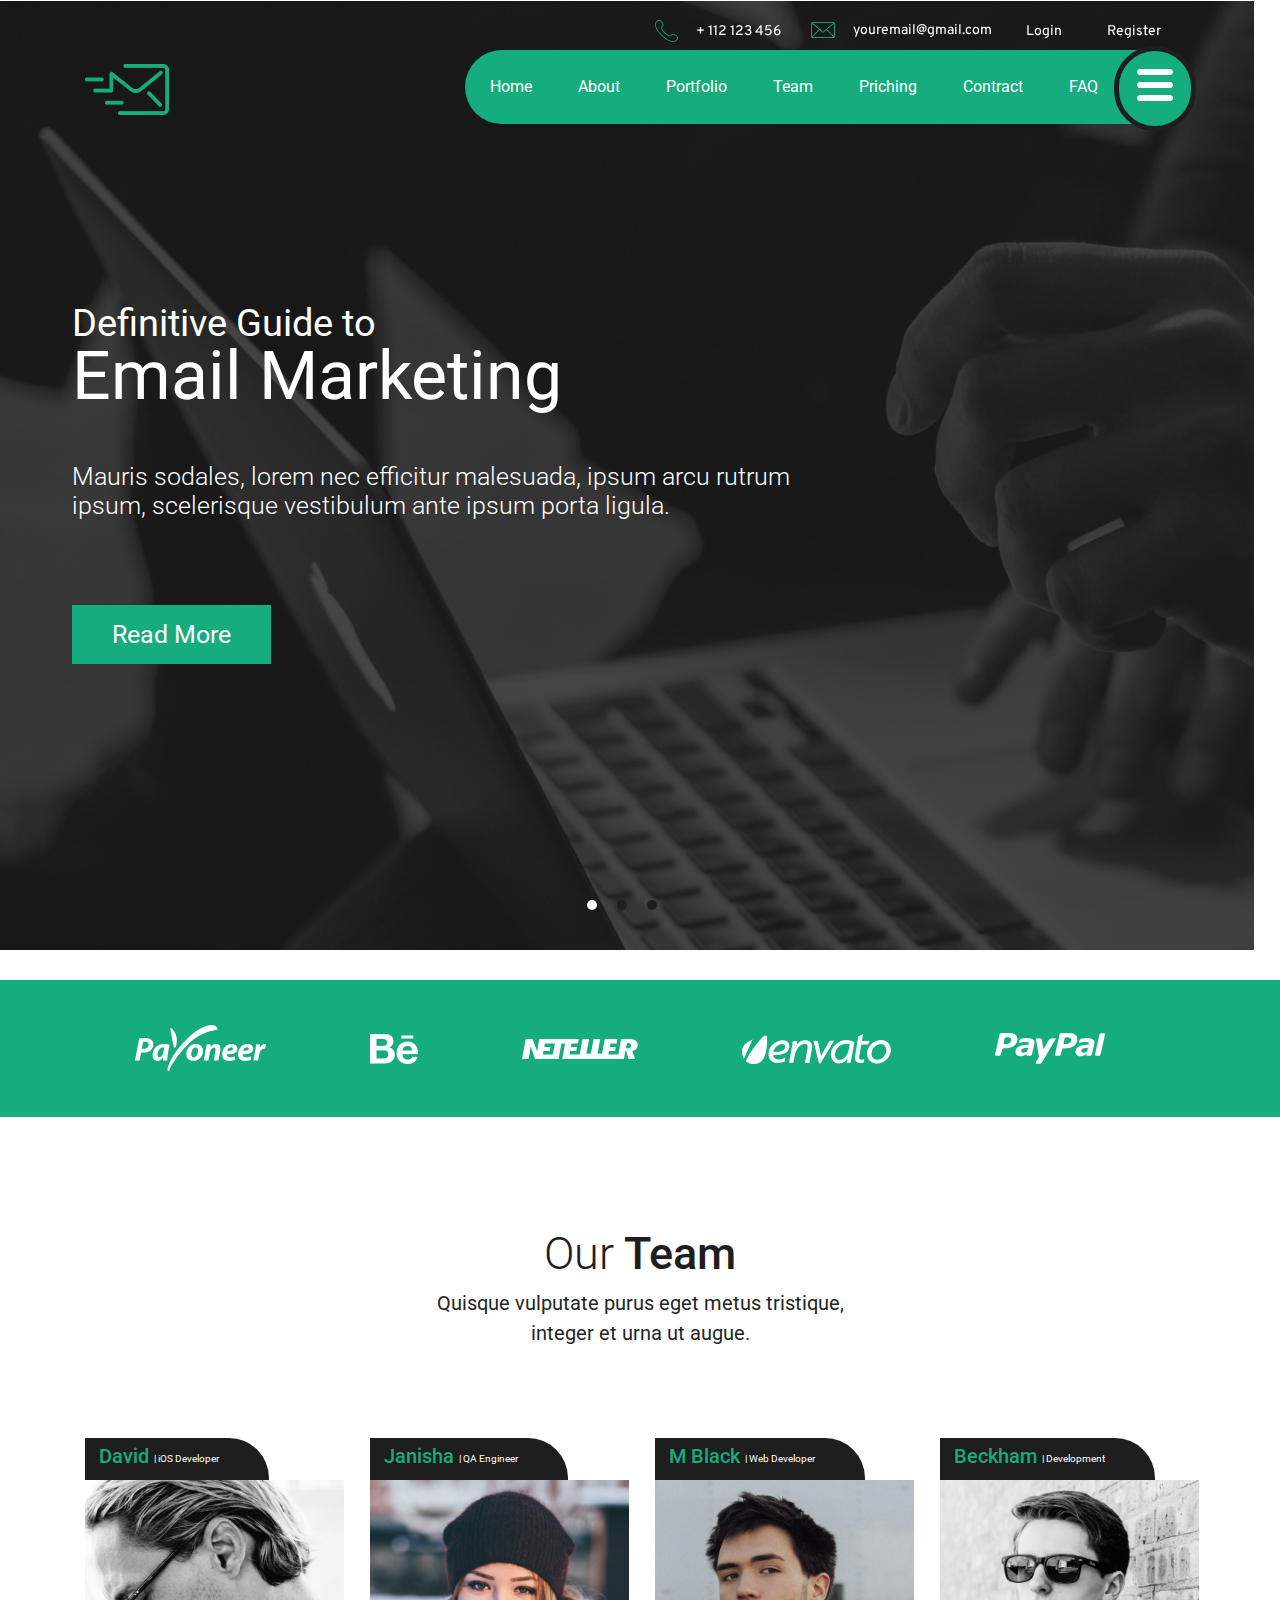
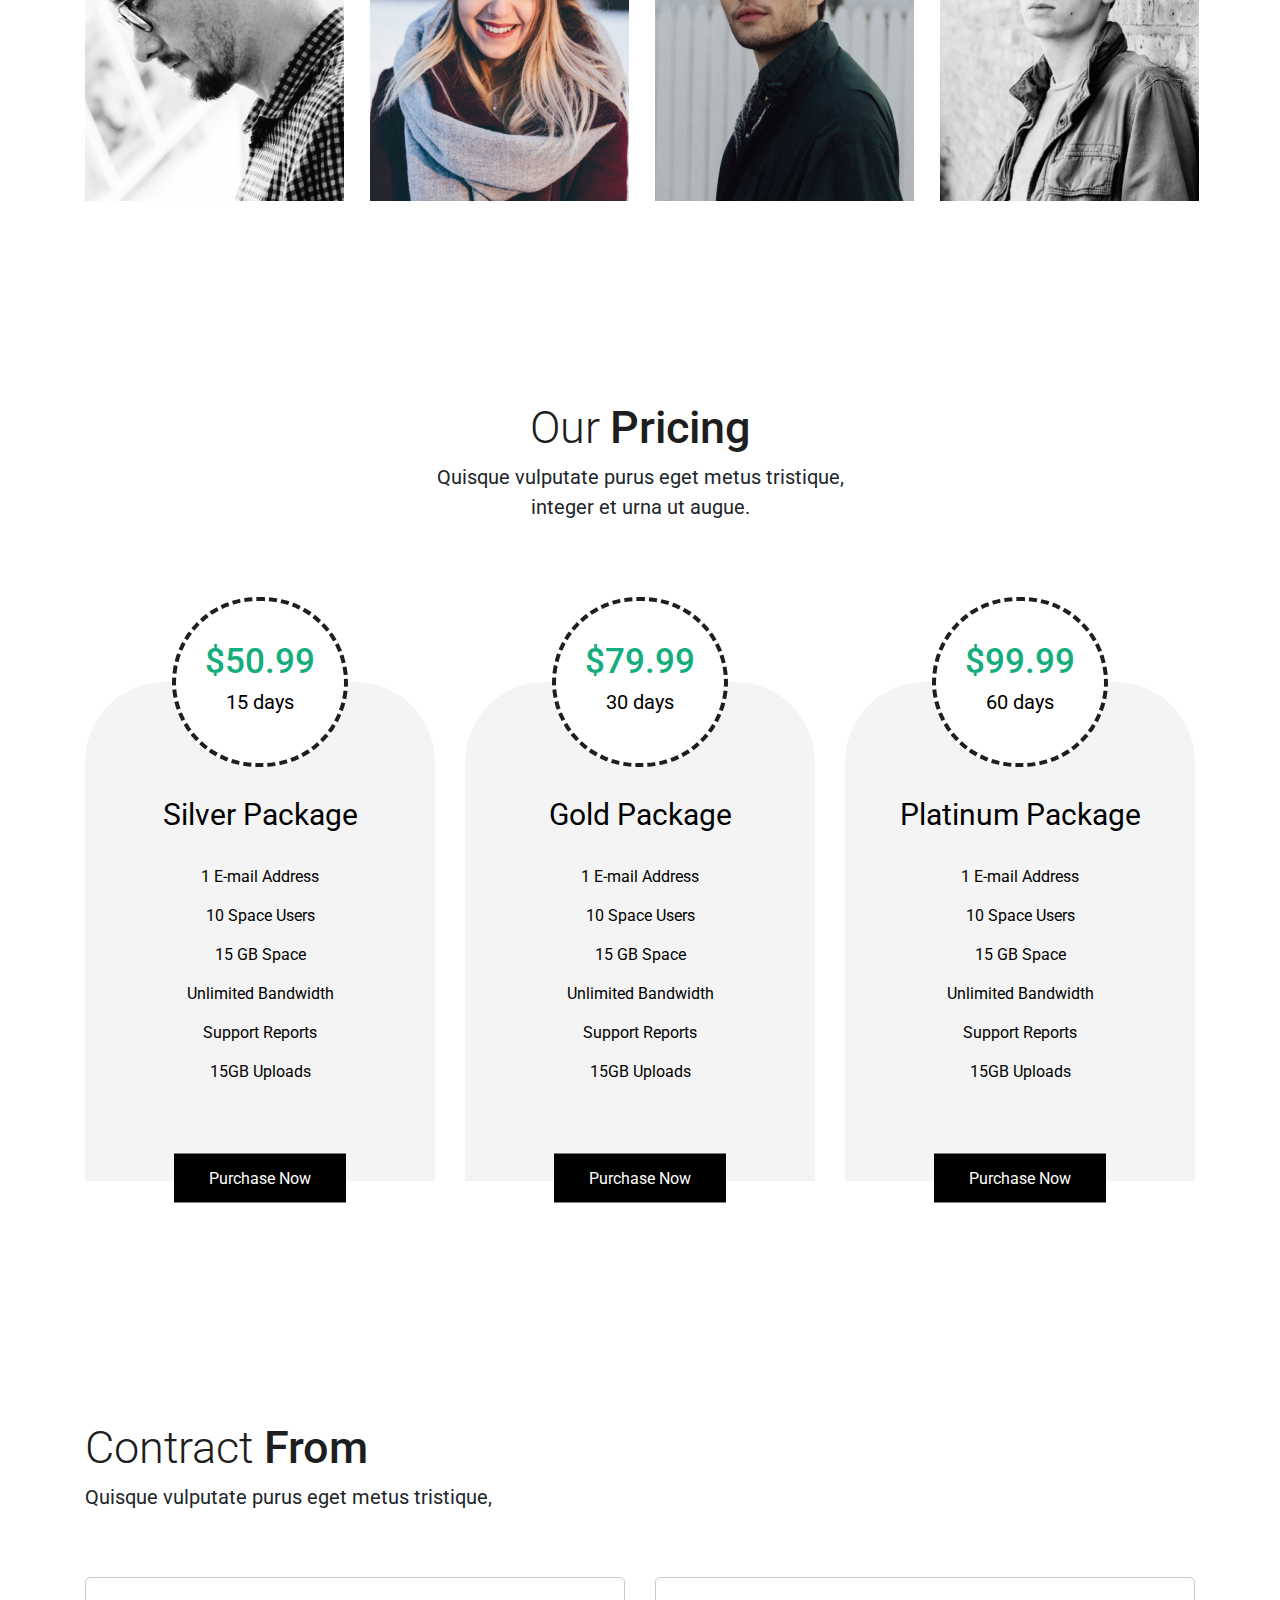
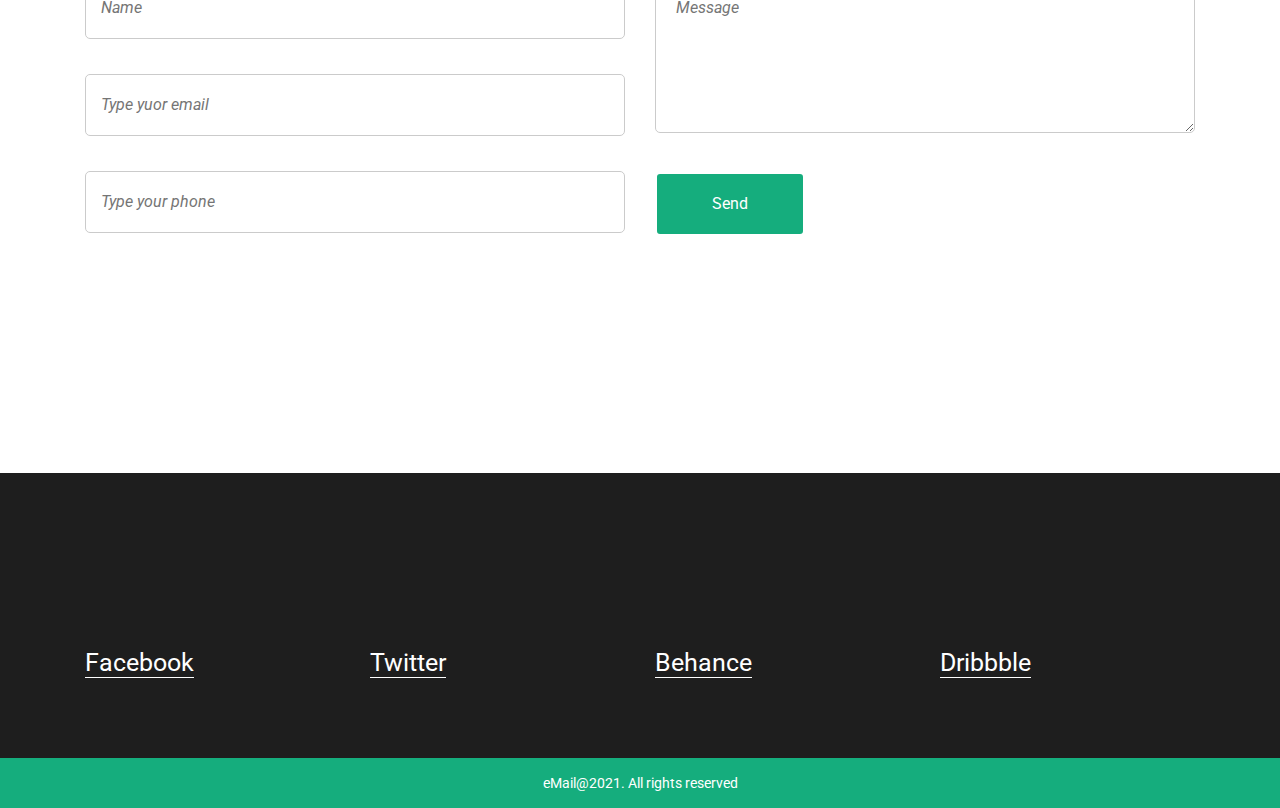
==== index2.html @ 158a698a "first file added" ====
<!doctype html>
<html lang="en">

<head>
    <!-- Required meta tags -->
    <meta charset="utf-8">
    <meta name="viewport" content="width=device-width, initial-scale=1, shrink-to-fit=no">
    <title>email-marketing</title>
    <!-- CSS here -->
    <!-- bootstrap CSS file -->
    <link rel="stylesheet" href="assets/css/bootstrap.min.css">
    <!-- font-awesome CSS file -->
    <link rel="stylesheet" href="assets/css/font-awesome.min.css">
    <!-- meanmenu CSS file -->
    <link rel="stylesheet" href="assets/css/meanmenu.css">
    <!-- slick CSS file -->
    <link rel="stylesheet" href="assets/css/slick.css">
    <link rel="stylesheet" href="assets/css/slick-theme.css">
    <!-- default CSS file -->
    <link rel="stylesheet" href="assets/css/default.css">
    <!-- style CSS file -->
    <link rel="stylesheet" href="assets/css/style.css">
    <!-- responsive CSS file -->
    <link rel="stylesheet" href="assets/css/responsive.css">
</head>

<body>
    <!--header-two area stert-->
    <header>
        <div class="container">
            <div class="row">
                <div class="offset-md-6 col-md-6">
                    <div class="header-two">
                        <ul class="header-contact">
                            <li>
                                <img src="assets/images/page2/coll01.png" alt="call">
                                + 112 123 456
                            </li>
                            <li>
                                <img src="assets/images/page2/mille01.png" alt="mail">
                                youremail@gmail.com
                            </li>
                        </ul>
                        <div class="header-LoginRegister">
                            <ul>
                                <li>Login</li>
                                <li class="register"><a href="index2.html">Register</a></li>
                            </ul>
                        </div>
                    </div>
                </div>
            </div>
        </div>
    </header>
    <!--header-two area end-->
    <!--menu area two stert-->
    <section class="menu-area-two">
        <div class="container">
            <div class="row">
                <div class="col-md-4">
                    <div class="mein-logo-two">
                        <a href="index.html"><img src=assets/images/page2/logo02.png alt="meinlogo"></a>
                    </div>
                </div>
                <div class="col-md-8">
                    <div class="menubar-two">
                        <ul>
                            <li>
                                <a href="index2.html">Home</a>
                            </li>
                            <li>
                                <a href="index.html">About</a>
                            </li>
                            <li>
                                <a href="index.html">Portfolio</a>
                            </li>
                            <li>
                                <a href="index.html">Team</a>
                            </li>
                            <li>
                                <a href="index.html">Priching</a>
                            </li>
                            <li>
                                <a href="index.html">Contract</a>
                            </li>
                            <li>
                                <a href="index.html">FAQ</a>
                            </li>
                        </ul>
                    </div>
                </div>
            </div>
        </div>
    </section>
    <!--menu area two end-->
    <!--benner-area two stert-->
    <section class="benner-two">
        <div class="slider">
            <div class="banner-weper-two" style="background:url(assets/images/page2/banner01.jpg); background-repeat: no-repeat;background-size: cover; width:100%;">
                <div class="container">
                    <div class="row">
                        <div class="col-md-8">
                            <div class="banner-titel">
                                <h5>Definitive Guide to
                                </h5>
                                <h2>Email Marketing</h2>
                                <p>Mauris sodales, lorem nec efficitur malesuada, ipsum arcu rutrum ipsum,
                                    scelerisque vestibulum ante ipsum porta ligula. </p>
                                <div class="banner-btn"><a href="index.html">Read More</a></div>
                            </div>
                        </div>
                    </div>
                </div>
            </div>

            <div class="banner-weper-two" style="background:url(assets/images/page2/banner01.jpg); background-repeat: no-repeat;background-size: cover; width:100%;">
                <div class="container">
                    <div class="row">
                        <div class="col-md-8">
                            <div class="banner-titel">
                                <h5>Definitive Guide to
                                </h5>
                                <h2>Email Marketing</h2>
                                <p>Mauris sodales, lorem nec efficitur malesuada, ipsum arcu rutrum ipsum,
                                    scelerisque vestibulum ante ipsum porta ligula. </p>
                                <div class="banner-btn"><a href="index.html">Read More</a></div>
                            </div>
                        </div>
                    </div>
                </div>
            </div>

            <div class="banner-weper-two" style="background:url(assets/images/page2/banner01.jpg); background-repeat: no-repeat;background-size: cover; width:100%;">
                <div class="container">
                    <div class="row">
                        <div class="col-md-8">
                            <div class="banner-titel">
                                <h5>Definitive Guide to
                                </h5>
                                <h2>Email Marketing</h2>
                                <p>Mauris sodales, lorem nec efficitur malesuada, ipsum arcu rutrum ipsum,
                                    scelerisque vestibulum ante ipsum porta ligula. </p>
                                <div class="banner-btn"><a href="index.html">Read More</a></div>
                            </div>
                        </div>
                    </div>
                </div>
            </div>
        </div>
    </section>
    <!--benner-area two end-->
    <!--company-area  stert-->
    <section class="compamy-area">
        <div class="container">
            <div class="company-weper">
                <ul>
                    <li><img src="assets/images/page2/company-logo-01.png" alt="company"></li>
                    <li><img src="assets/images/page2/company-logo-02.png" alt="company"></li>
                    <li><img src="assets/images/page2/company-logo-03.png" alt="company"></li>
                    <li><img src="assets/images/page2/company-logo-04.png" alt="company"></li>
                    <li><img src="assets/images/page2/company-logo-05.png" alt="company"></li>
                </ul>
            </div>
        </div>
    </section>
    <!--company-area  end-->
    <!--team-area  ster-->
    <section class="team-area">
        <div class="container">
            <div class="section-titel">
                <h3>Our<span>Team</span></h3>
                <p>Quisque vulputate purus eget metus tristique,
                    integer et urna ut augue.</p>
            </div>
            <div class="row">
                <div class="col-md-3">
                    <div class="team-weper">
                        <div class="parson-name">
                            <h2>David</h2>
                            <p>| iOS Developer</p>
                        </div>
                        <div class="parson-photo">
                            <img src="assets/images/page2/parson-01.jpg" alt="parson">
                        </div>
                        <div class="member-link team-two">
                            <ul>
                                <li><a href="#"><img src="assets/images/memberlink01.png" alt="member-link"></a></li>
                                <li><a href="#"><img src="assets/images/memberlink02.png" alt="member-link"></a></li>
                                <li><a href="#"><img src="assets/images/memberlink03.png" alt="member-link"></a></li>
                                <li><a href="#"><img src="assets/images/memberlink04.png" alt="member-link"></a></li>
                            </ul>
                        </div>
                    </div>
                </div>
                <div class="col-md-3">
                    <div class="team-weper">
                        <div class="parson-name">
                            <h2>Janisha</h2>
                            <p>| QA Engineer</p>
                        </div>
                        <div class="parson-photo">
                            <img src="assets/images/page2/parson-02.jpg" alt="parson">
                        </div>
                        <div class="member-link team-two">
                            <ul>
                                <li><a href="#"><img src="assets/images/memberlink01.png" alt="member-link"></a></li>
                                <li><a href="#"><img src="assets/images/memberlink02.png" alt="member-link"></a></li>
                                <li><a href="#"><img src="assets/images/memberlink03.png" alt="member-link"></a></li>
                                <li><a href="#"><img src="assets/images/memberlink04.png" alt="member-link"></a></li>
                            </ul>
                        </div>
                    </div>
                </div>
                <div class="col-md-3">
                    <div class="team-weper">
                        <div class="parson-name">
                            <h2>M Black</h2>
                            <p>| Web Developer</p>
                        </div>
                        <div class="parson-photo">
                            <img src="assets/images/page2/parson-03.jpg" alt="parson">
                        </div>
                        <div class="member-link team-two">
                            <ul>
                                <li><a href="#"><img src="assets/images/memberlink01.png" alt="member-link"></a></li>
                                <li><a href="#"><img src="assets/images/memberlink02.png" alt="member-link"></a></li>
                                <li><a href="#"><img src="assets/images/memberlink03.png" alt="member-link"></a></li>
                                <li><a href="#"><img src="assets/images/memberlink04.png" alt="member-link"></a></li>
                            </ul>
                        </div>
                    </div>
                </div>
                <div class="col-md-3">
                    <div class="team-weper">
                        <div class="parson-name">
                            <h2>Beckham</h2>
                            <p>| Development</p>
                        </div>
                        <div class="parson-photo">
                            <img src="assets/images/page2/parson-04.jpg" alt="parson">
                        </div>
                        <div class="member-link team-two">
                            <ul>
                                <li><a href="#"><img src="assets/images/memberlink01.png" alt="member-link"></a></li>
                                <li><a href="#"><img src="assets/images/memberlink02.png" alt="member-link"></a></li>
                                <li><a href="#"><img src="assets/images/memberlink03.png" alt="member-link"></a></li>
                                <li><a href="#"><img src="assets/images/memberlink04.png" alt="member-link"></a></li>
                            </ul>
                        </div>
                    </div>
                </div>
            </div>
        </div>
    </section>
    <!--team-area  end-->
    <!--Pricing-area  stert-->
    <section class="pricing-area">
        <div class="container">
            <div class="section-titel">
                <h3>Our<span>Pricing</span></h3>
                <p>Quisque vulputate purus eget metus tristique,
                    integer et urna ut augue.</p>
            </div>
            <div class="row">
                <div class="col-md-4">
                    <div class="pric-wepar">
                        <div class="titel">
                            <h3>$50.99</h3>
                            <h4>15 days</h4>
                        </div>
                        <div class="package">
                            <h2>Silver Package</h2>
                            <ul>
                                <li>1 E-mail Address</li>
                                <li>10 Space Users</li>
                                <li>15 GB Space</li>
                                <li>Unlimited Bandwidth</li>
                                <li>Support Reports</li>
                                <li>15GB Uploads</li>
                            </ul>
                        </div>
                        <button class="purchase-now">Purchase Now</button>
                    </div>
                </div>
                <div class="col-md-4">
                    <div class="pric-wepar">
                        <div class="titel">
                            <h3>$79.99</h3>
                            <h4>30 days</h4>
                        </div>
                        <div class="package">
                            <h2>Gold Package</h2>
                            <ul>
                                <li>1 E-mail Address</li>
                                <li>10 Space Users</li>
                                <li>15 GB Space</li>
                                <li>Unlimited Bandwidth</li>
                                <li>Support Reports</li>
                                <li>15GB Uploads</li>
                            </ul>
                        </div>
                        <button class="purchase-now">Purchase Now</button>
                    </div>
                </div>
                <div class="col-md-4">
                    <div class="pric-wepar">
                        <div class="titel">
                            <h3>$99.99</h3>
                            <h4>60 days</h4>
                        </div>
                        <div class="package">
                            <h2>Platinum Package</h2>
                            <ul>
                                <li>1 E-mail Address</li>
                                <li>10 Space Users</li>
                                <li>15 GB Space</li>
                                <li>Unlimited Bandwidth</li>
                                <li>Support Reports</li>
                                <li>15GB Uploads</li>
                            </ul>
                        </div>
                        <button class="purchase-now">Purchase Now</button>
                    </div>
                </div>
            </div>
        </div>
    </section>

    <!--Pricing-area  end-->
    <!--from-two-area  stert-->
    <section class="from-two-area">
        <div class="container">
            <div class="titel">
                <h3>Contract <span>From</span></h3>
                <p>Quisque vulputate purus eget metus tristique,</p>
            </div>
            <div class="from-two-wepar">
                <form>
                    <div class="row">
                        <div class="col-md-6">
                            <input type="text" id="name-two" required placeholder="Name">
                            <input type="email" id="email-two" required placeholder="Type yuor email">
                            <input type="number" id="phone-two" required placeholder="Type your phone ">
                        </div>
                        <div class="col-md-6">
                            <textarea id="message-two" required placeholder="Message"></textarea>

                            <input type="submit" id="send-btn-two" value="Send">

                        </div>
                    </div>
                </form>
            </div>
        </div>
    </section>

    <!--from-two-area  end-->
 <!--footer area stert-->
    <footer class="footer-area page-two-ft">
        <div class="container">
            <div class="row">
                <div class="col-md-3">
                    <div class="footer-link">
                        <a href="index.html">Facebook</a>
                    </div>
                </div>
                <div class="col-md-3">
                    <div class="footer-link">
                        <a href="index.html">Twitter</a>
                    </div>
                </div>
                <div class="col-md-3">
                    <div class="footer-link">
                        <a href="index.html">Behance</a>
                    </div>
                </div>
                <div class="col-md-3">
                    <div class="footer-link">
                        <a href="index.html">Dribbble</a>
                    </div>
                </div>
            </div>
        </div>
    </footer>
    <!--footer area end-->
    <!--copright area stert-->
    <div class="copright page-two-cp">
        <div class="container">
            <p>eMail@2021. All rights reserved</p>
        </div>
    </div>
    <!--copright area end-->
    <!--copright area end-->
    <!-- JS here -->
    <!-- jquery-1.12.4.min core JS file -->
    <script src="assets/js/jquery-1.12.4.min.js"></script>
    <!-- bootstrap core JS file -->
    <script src="assets/js/popper.min.js"></script>
    <script src="assets/js/bootstrap.min.js"></script>
    <!-- mixitup core JS file -->
    <script src="js/mixitup.min.js"></script>
    <!-- slick core JS file -->
    <script src="assets/js/slick.min.js"></script>
    <!-- jquery.meanmenu.min core JS file -->
    <script src="assets/js/jquery.meanmenu.min.js"></script>
    <!-- Magnific Popup core JS file -->
    <script src="assets/js/jquery.magnific-popup.min.js"></script>
    <!-- plugins core JS file -->
    <script src="assets/js/plugins.js"></script>
    <!-- custom core JS file -->
    <script src="assets/js/custom.js"></script>
</body>

</html>
---- assets/css/default.css ----
/* Deafult Margin & Padding */
/*-- Margin Top --*/
.mt-5 {
	margin-top: 5px;
}
.mt-10 {
	margin-top: 10px;
}
.mt-15 {
	margin-top: 15px;
}
.mt-20 {
	margin-top: 20px;
}
.mt-25 {
	margin-top: 25px;
}
.mt-30 {
	margin-top: 30px;
}
.mt-35 {
	margin-top: 35px;
}
.mt-40 {
	margin-top: 40px;
}
.mt-45 {
	margin-top: 45px;
}
.mt-50 {
	margin-top: 50px;
}
.mt-55 {
	margin-top: 55px;
}
.mt-60 {
	margin-top: 60px;
}
.mt-65 {
	margin-top: 65px;
}
.mt-70 {
	margin-top: 70px;
}
.mt-75 {
	margin-top: 75px;
}
.mt-80 {
	margin-top: 80px;
}
.mt-85 {
	margin-top: 85px;
}
.mt-90 {
	margin-top: 90px;
}
.mt-95 {
	margin-top: 95px;
}
.mt-100 {
	margin-top: 100px;
}
.mt-105 {
	margin-top: 105px;
}
.mt-110 {
	margin-top: 110px;
}
.mt-115 {
	margin-top: 115px;
}
.mt-120 {
	margin-top: 120px;
}
.mt-125 {
	margin-top: 125px;
}
.mt-130 {
	margin-top: 130px;
}
.mt-135 {
	margin-top: 135px;
}
.mt-140 {
	margin-top: 140px;
}
.mt-145 {
	margin-top: 145px;
}
.mt-150 {
	margin-top: 150px;
}
.mt-155 {
	margin-top: 155px;
}
.mt-160 {
	margin-top: 160px;
}
.mt-165 {
	margin-top: 165px;
}
.mt-170 {
	margin-top: 170px;
}
.mt-175 {
	margin-top: 175px;
}
.mt-180 {
	margin-top: 180px;
}
.mt-185 {
	margin-top: 185px;
}
.mt-190 {
	margin-top: 190px;
}
.mt-195 {
	margin-top: 195px;
}
.mt-200 {
	margin-top: 200px;
}
/*-- Margin Bottom --*/

.mb-5 {
	margin-bottom: 5px;
}
.mb-10 {
	margin-bottom: 10px;
}
.mb-15 {
	margin-bottom: 15px;
}
.mb-20 {
	margin-bottom: 20px;
}
.mb-25 {
	margin-bottom: 25px;
}
.mb-30 {
	margin-bottom: 30px;
}
.mb-35 {
	margin-bottom: 35px;
}
.mb-40 {
	margin-bottom: 40px;
}
.mb-45 {
	margin-bottom: 45px;
}
.mb-50 {
	margin-bottom: 50px;
}
.mb-55 {
	margin-bottom: 55px;
}
.mb-60 {
	margin-bottom: 60px;
}
.mb-65 {
	margin-bottom: 65px;
}
.mb-70 {
	margin-bottom: 70px;
}
.mb-75 {
	margin-bottom: 75px;
}
.mb-80 {
	margin-bottom: 80px;
}
.mb-85 {
	margin-bottom: 85px;
}
.mb-90 {
	margin-bottom: 90px;
}
.mb-95 {
	margin-bottom: 95px;
}
.mb-100 {
	margin-bottom: 100px;
}
.mb-105 {
	margin-bottom: 105px;
}
.mb-110 {
	margin-bottom: 110px;
}
.mb-115 {
	margin-bottom: 115px;
}
.mb-120 {
	margin-bottom: 120px;
}
.mb-125 {
	margin-bottom: 125px;
}
.mb-130 {
	margin-bottom: 130px;
}
.mb-135 {
	margin-bottom: 135px;
}
.mb-140 {
	margin-bottom: 140px;
}
.mb-145 {
	margin-bottom: 145px;
}
.mb-150 {
	margin-bottom: 150px;
}
.mb-155 {
	margin-bottom: 155px;
}
.mb-160 {
	margin-bottom: 160px;
}
.mb-165 {
	margin-bottom: 165px;
}
.mb-170 {
	margin-bottom: 170px;
}
.mb-175 {
	margin-bottom: 175px;
}
.mb-180 {
	margin-bottom: 180px;
}
.mb-185 {
	margin-bottom: 185px;
}
.mb-190 {
	margin-bottom: 190px;
}
.mb-195 {
	margin-bottom: 195px;
}
.mb-200 {
	margin-bottom: 200px;
}
/*-- Padding Top --*/

.pt-5 {
	padding-top: 5px;
}
.pt-10 {
	padding-top: 10px;
}
.pt-15 {
	padding-top: 15px;
}
.pt-20 {
	padding-top: 20px;
}
.pt-25 {
	padding-top: 25px;
}
.pt-30 {
	padding-top: 30px;
}
.pt-35 {
	padding-top: 35px;
}
.pt-40 {
	padding-top: 40px;
}
.pt-45 {
	padding-top: 45px;
}
.pt-50 {
	padding-top: 50px;
}
.pt-55 {
	padding-top: 55px;
}
.pt-60 {
	padding-top: 60px;
}
.pt-65 {
	padding-top: 65px;
}
.pt-70 {
	padding-top: 70px;
}
.pt-75 {
	padding-top: 75px;
}
.pt-80 {
	padding-top: 80px;
}
.pt-85 {
	padding-top: 85px;
}
.pt-90 {
	padding-top: 90px;
}
.pt-95 {
	padding-top: 95px;
}
.pt-100 {
	padding-top: 100px;
}
.pt-105 {
	padding-top: 105px;
}
.pt-110 {
	padding-top: 110px;
}
.pt-115 {
	padding-top: 115px;
}
.pt-120 {
	padding-top: 120px;
}
.pt-125 {
	padding-top: 125px;
}
.pt-130 {
	padding-top: 130px;
}
.pt-135 {
	padding-top: 135px;
}
.pt-140 {
	padding-top: 140px;
}
.pt-145 {
	padding-top: 145px;
}
.pt-150 {
	padding-top: 150px;
}
.pt-155 {
	padding-top: 155px;
}
.pt-160 {
	padding-top: 160px;
}
.pt-165 {
	padding-top: 165px;
}
.pt-170 {
	padding-top: 170px;
}
.pt-175 {
	padding-top: 175px;
}
.pt-180 {
	padding-top: 180px;
}
.pt-185 {
	padding-top: 185px;
}
.pt-190 {
	padding-top: 190px;
}
.pt-195 {
	padding-top: 195px;
}
.pt-200 {
	padding-top: 200px;
}
/*-- Padding Bottom --*/

.pb-5 {
	padding-bottom: 5px;
}
.pb-10 {
	padding-bottom: 10px;
}
.pb-15 {
	padding-bottom: 15px;
}
.pb-20 {
	padding-bottom: 20px;
}
.pb-25 {
	padding-bottom: 25px;
}
.pb-30 {
	padding-bottom: 30px;
}
.pb-35 {
	padding-bottom: 35px;
}
.pb-40 {
	padding-bottom: 40px;
}
.pb-45 {
	padding-bottom: 45px;
}
.pb-50 {
	padding-bottom: 50px;
}
.pb-55 {
	padding-bottom: 55px;
}
.pb-60 {
	padding-bottom: 60px;
}
.pb-65 {
	padding-bottom: 65px;
}
.pb-70 {
	padding-bottom: 70px;
}
.pb-75 {
	padding-bottom: 75px;
}
.pb-80 {
	padding-bottom: 80px;
}
.pb-85 {
	padding-bottom: 85px;
}
.pb-90 {
	padding-bottom: 90px;
}
.pb-95 {
	padding-bottom: 95px;
}
.pb-100 {
	padding-bottom: 100px;
}
.pb-105 {
	padding-bottom: 105px;
}
.pb-110 {
	padding-bottom: 110px;
}
.pb-115 {
	padding-bottom: 115px;
}
.pb-120 {
	padding-bottom: 120px;
}
.pb-125 {
	padding-bottom: 125px;
}
.pb-130 {
	padding-bottom: 130px;
}
.pb-135 {
	padding-bottom: 135px;
}
.pb-140 {
	padding-bottom: 140px;
}
.pb-145 {
	padding-bottom: 145px;
}
.pb-150 {
	padding-bottom: 150px;
}
.pb-155 {
	padding-bottom: 155px;
}
.pb-160 {
	padding-bottom: 160px;
}
.pb-165 {
	padding-bottom: 165px;
}
.pb-170 {
	padding-bottom: 170px;
}
.pb-175 {
	padding-bottom: 175px;
}
.pb-180 {
	padding-bottom: 180px;
}
.pb-185 {
	padding-bottom: 185px;
}
.pb-190 {
	padding-bottom: 190px;
}
.pb-195 {
	padding-bottom: 195px;
}
.pb-200 {
	padding-bottom: 200px;
}



/*-- Padding Left --*/
.pl-0 {
	padding-left: 0px;
}
.pl-5 {
	padding-left: 5px;
}
.pl-10 {
	padding-left: 10px;
}
.pl-15 {
	padding-left: 15px;
}
.pl-20{
	padding-left: 20px;
}
.pl-25 {
	padding-left: 35px;
}
.pl-30 {
	padding-left: 30px;
}
.pl-35 {
	padding-left: 35px;
}

.pl-35 {
	padding-left: 35px;
}

.pl-40 {
	padding-left: 40px;
}

.pl-45 {
	padding-left: 45px;
}

.pl-50 {
	padding-left: 50px;
}

.pl-55 {
	padding-left: 55px;
}

.pl-60 {
	padding-left: 60px;
}
.pl-65 {
	padding-left: 65px;
}
.pl-70 {
	padding-left: 70px;
}
.pl-75 {
	padding-left: 75px;
}
.pl-80 {
	padding-left: 80px;
}
.pl-85 {
	padding-left: 80px;
}
.pl-90 {
	padding-left: 90px;
}
.pl-95 {
	padding-left: 95px;
}
.pl-100 {
	padding-left: 100px;
}


/*-- Padding Right --*/
.pr-0 {
	padding-right: 0px;
}
.pr-5 {
	padding-right: 5px;
}
.pr-10 {
	padding-right: 10px;
}
.pr-15 {
	padding-right: 15px;
}
.pr-20{
	padding-right: 20px;
}
.pr-25 {
	padding-right: 35px;
}
.pr-30 {
	padding-right: 30px;
}
.pr-35 {
	padding-right: 35px;
}

.pr-35 {
	padding-right: 35px;
}

.pr-40 {
	padding-right: 40px;
}

.pr-45 {
	padding-right: 45px;
}

.pr-50 {
	padding-right: 50px;
}

.pr-55 {
	padding-right: 55px;
}

.pr-60 {
	padding-right: 60px;
}
.pr-65 {
	padding-right: 65px;
}
.pr-70 {
	padding-right: 70px;
}
.pr-75 {
	padding-right: 75px;
}
.pr-80 {
	padding-right: 80px;
}
.pr-85 {
	padding-right: 80px;
}
.pr-90 {
	padding-right: 90px;
}
.pr-95 {
	padding-right: 95px;
}
.pr-100 {
	padding-right: 100px;
}

/* font weight */
.f-700{font-weight: 700;}
.f-600{font-weight: 600;}
.f-500{font-weight: 500;}
.f-400{font-weight: 400;}
.f-300{font-weight: 300;}

/* Background Color */

.gray-bg {
	background: #f7f7fd;
}
.white-bg {
	background: #fff;
}
.black-bg {
	background: #222;
}
.theme-bg {
	background: #222;
}
.primary-bg {
	background: #222;
}
/* Color */

.white-color {
	color: #fff;
}
.black-color {
	color: #222;
}
.theme-color {
	color: #222;
}
.primary-color {
	color: #222;
}
/* black overlay */

[data-overlay] {
	position: relative;
}
[data-overlay]::before {
	background: #000 none repeat scroll 0 0;
	content: "";
	height: 100%;
	left: 0;
	position: absolute;
	top: 0;
	width: 100%;
	z-index: 1;
}
[data-overlay="3"]::before {
	opacity: 0.3;
}
[data-overlay="4"]::before {
	opacity: 0.4;
}
[data-overlay="5"]::before {
	opacity: 0.5;
}
[data-overlay="6"]::before {
	opacity: 0.6;
}
[data-overlay="7"]::before {
	opacity: 0.7;
}
[data-overlay="8"]::before {
	opacity: 0.8;
}
[data-overlay="9"]::before {
	opacity: 0.9;
}
---- assets/css/style.css ----
/* 1. Theme default css */
@import url('https://fonts.googleapis.com/css2?family=Overpass:ital,wght@0,100;0,200;0,300;0,400;0,600;0,700;0,800;0,900;1,100;1,200;1,300;1,400;1,600;1,700;1,800;1,900&family=Roboto:ital,wght@0,100;0,300;0,400;0,500;0,700;0,900;1,300;1,400;1,700&display=swap');

* {
    margin: 0;
    padding: 0;
}

ul {
    list-style: none;
    margin: 0;
    padding: 0;
}

body {}

/*header area stert css*/
.header-contact {
    display: inline-flex;
    padding: 20px 0;
    position: relative;
}

.header-contact span {
    position: absolute;
    content: "";
    left: 43.75%;
    right: 55.31%;
    top: 50%;
    bottom: 0px;
    background: #F48DB4;
    z-index: 1;
    transform: translate(-170px, -22px);
}

.header-contact li {
    padding-right: 30px;
    font-family: Overpass;
    font-style: normal;
    font-weight: normal;
    font-size: 14px;
    line-height: 21px;
    color: #20085A;
}

.header-contact li img {
    padding-right: 15px;
}

.header-LoginRegister {
    display: inline-block;
}

.header-LoginRegister ul {
    display: flex;
}

.header-LoginRegister ul li {
    font-family: Overpass;
    font-style: normal;
    font-weight: 400;
    font-size: 14px;
    line-height: 21px;
    color: #20085A;
    cursor: pointer;
}

.header-LoginRegister ul .register {
    background: linear-gradient(90deg, #42228F 0%, #F14FA2 100%);
    padding: 15px 35px;
    border-radius: 50px;
    margin-left: 10px;
    color: #fff;
    margin-top: -15px;
    font-size: 14px;
    font-family: Overpass;
    font-weight: 400;
    cursor: pointer;
}

/*header area end css*/
/*menu area stert css*/
.menubar ul li {
    display: inline-block;
    padding: 10px 25px 0px 0;
    font-family: Overpass;
    font-style: normal;
    font-weight: normal;
    font-size: 20px;
    line-height: 31px;
    letter-spacing: 0.03em;
    text-transform: uppercase;
}

.pr-0 {
    padding-right: 0;
}

.menubar ul li a {
    color: #2E1865;
    text-decoration: none;
    transition: all .3s linear;
}

.menubar ul li a:hover {
    color: #F14FA2;
}

/*menu area end css*/
/*bennar area stert css*/
.benner-area {
    position: relative;
    margin-top: -104px;
    padding-top: 75px;
    z-index: -1;
}

.benner-area:before {
    position: absolute;
    top: 0;
    left: 0;
    content: url(../images/banner-01.png);
    transform: translate(-50% -50%);
}

.benner-area:after {
    position: absolute;
    left: 0;
    bottom: 46%;
    content: url(../images/benner-02.png);
    transform: translate(-50% -50%);
    z-index: -1;
}

.benner-area .banner-weper {
    position: relative padding-top: 90px;
}

.benner-area .banner-weper:before {
    position: absolute;
    top: 0;
    right: 0;
    content: url(../images/benner-06.png);
    transform: translate(-50% -50%);
}

.benner-area .banner-weper:after {
    position: absolute;
    bottom: 0;
    right: 0;
    content: url(../images/benner-10.png);
    transform: translate(-50% -50%);
}

.banner-text {
    margin-top: 70px;
    background: url(../images/benner-text-bd.png);
    background-repeat: no-repeat;
    position: relative;
}

.banner-text:before {
    position: absolute;
    bottom: -360px;
    right: 0;
    content: url(../images/benner-05.png);
    transform: translate(-50% -50%);
    z-index: -1;
}

.banner-text h5 {
    font-family: Overpass;
    font-style: normal;
    font-weight: 400;
    font-size: 38px;
    line-height: 58px;
    color: #3809A3;
    padding-top: 85px;
}

.banner-text spen {
    font-family: Roboto;
    font-style: normal;
    font-weight: 900;
    font-size: 100px;
    line-height: 58px;
    color: #3809A3;
}

.banner-text h6 {
    font-family: Overpass;
    font-style: normal;
    font-weight: 300;
    font-size: 45px;
    line-height: 69px;
    color: #1E1E1E;
    margin-top: 20px;
}

.banner-text p {
    font-family: Roboto;
    font-style: normal;
    font-weight: 400;
    font-size: 21px;
    line-height: 23px;
    color: #545353;
    padding-bottom: 85px;
}

.banner-text .read {
    margin-top: 30px;
    position: relative;
}


.benner-laft-icon:before {
    position: absolute;
    bottom: 40px;
    left: 100px;
    content: url(../images/benner-04.png);
    transform: translate(-50% -50%);
    z-index: 1;
}

.benner-laft-icon:after {
    position: absolute;
    bottom: 85px;
    left: 0;
    content: url(../images/benner-03.png);
    transform: translate(-50% -50%);
    z-index: -1;
}

.banner-text .read a {
    font-family: Overpass;
    font-style: normal;
    font-weight: normal;
    font-size: 20px;
    line-height: 31px;
    color: #1E1E1E;
    text-decoration: none;
}

.banner-text .read spen {
    position: absolute;
    content: "";
    left: 173px;
    right: 0;
    top: 32px;
    bottom: 0;
    transform: translate(-50%, -50%);
}

.banner-text .read img {
    padding-left: 10px;
}

.benner-right {
    position: relative;
}

.benner-right img {
    width: 100%;
    margin-top: 45px;
}

.benner-right-icon:before {
    position: absolute;
    top: 134px;
    right: 270px;
    content: url(../images/benner-07.png);
    transform: translate(-50% -50%);
}

.benner-right-icon:after {
    position: absolute;
    bottom: 0;
    right: 85px;
    content: url(../images/benner-09.png);
    transform: translate(-50% -50%);
    z-index: -1;
}

/*bennar area end css*/
/*about area stert css*/
.about-area {
    background: #42228F;
}

.about-weper {
    padding-top: 40px;
}

.about-weper ul {}

.about-weper ul li {
    display: inline-block;
    padding-left: 100px;
}

.about-text {
    padding: 100px 0;
}

.about-image img {
    width: 100%;
}

.about-text-weper {
    color: #fff;
}

.about-text-weper h6 {
    font-family: Overpass;
    font-style: normal;
    font-weight: 300;
    font-size: 45px;
    line-height: 129.9%;
    padding-right: 95px;
}

.about-text-weper h6 spen {
    font-family: Overpass;
    font-style: normal;
    font-weight: 900;
    font-size: 45px;
    line-height: 129.9%;
    color: #F14FA2;
}

.about-text-weper h2 {
    font-family: Overpass;
    font-style: normal;
    font-weight: 900;
    font-size: 25px;
    line-height: 129.9%;
}

.about-text-weper h3 {
    font-family: Overpass;
    font-style: normal;
    font-weight: 300;
    font-size: 25px;
    line-height: 129.9%;
}

.about-text-weper p {
    font-family: Overpass;
    font-style: normal;
    font-weight: 300;
    font-size: 18px;
    line-height: 173.9%;
    padding-right: 50px;
}

.serves-area {}

.serves-area .serves-weper {
    text-align: center;
    background: #20085A;
    padding: 20px 0;
    font-family: Overpass;
    font-style: normal;
    font-weight: 600;
    font-size: 20px;
    line-height: 129.9%;
    color: #fff;
    transition: all .3s;
}
.serves-area .serves-weper .img{
    position: relative;
    display: block;
    width: 55px;
    height: 55px;
    margin: auto;
}
.serves-area .serves-weper .img img{
    position: absolute;
    left: 0;
    top: 0;
    transition: all .3s;
    height: 52px;
    width: 52px;
    object-fit: contain;

}
.serves-area .serves-weper .img img.hover{
    opacity: 0;
}
.serves-area .serves-weper:hover {
    background: #F14FA2;
}

.serves-area .serves-weper:hover .img img.hover{
    opacity: 1;
}

.serves-area .serves-weper:hover .img img.normal{
    opacity: 0;
}

.serves-area .serves-weper h6 {
    padding-top: 15px;
}

/*about area end css*/
/*Project area stert css*/
.project {
    margin: 70px 0;
    position: relative;
}

.project:before {
    position: absolute;
    content: url(../images/project-bg-01.png);
    top: -70px;
    left: 0;

}

.project:after {
    position: absolute;
    content: url(../images/project-bg-03.png);
    bottom: 50px;
    left: 50px;
}

.project .project-bg {
    position: absolute;
    content: url(../images/project-bg-05.png);
    top: 46%;
    right: 15%;
}

.project .project-bg-two {
    position: absolute;
    content: url(../images/project-bg-05.png);
    top: 42%;
    right: 14%;
}

.project-title {
    position: relative;
}

.project-title:before {
    position: absolute;
    content: url(../images/project-bg-02.png);
    top: 10px;
    left: -100px;
}

.project-title:after {
    position: absolute;
    content: url(../images/project-bg-06.png);
    top: 0;
    left: -45px;
}

.project-title h4 {
    font-family: Overpass;
    font-style: normal;
    font-weight: 400;
    font-size: 25px;
    line-height: 35px;
    color: #1E1E1E;

}

.project-title h2 {
    font-family: Overpass;
    font-style: normal;
    font-weight: 700;
    font-size: 35px;
    line-height: 54px;
    color: #1E1E1E;
}

.project-itembar {
    margin-top: 55px;
    text-align: right;
    position: relative;
}

.project-itembar ul {}

.project-itembar ul li {
    display: inline-block;
    padding-right: 30px;
    font-family: Overpass;
    font-style: normal;
    font-weight: 400;
    font-size: 18px;
    line-height: 15px;
    cursor: pointer;
}

button.mixitup_btn {
    border: none;
    background: none;
}

.project-item {
    position: relative;
}

.project-item:after {
    position: absolute;
    content: url(../images/project-bg-04.png);
    bottom: -60px;
    right: 0;
}

.project-item .item-image {
    text-align: center;
    position: relative;
    margin-bottom: 25px;
}

.project-item .item-image:hover.item-image .item-text {
    opacity: 1;
    visibility: visible;
}

.project-item .item-image img {
    width: 100%;
}

.item-image .item-text {
    background: #42228F;
    padding: 10px 0;
    position: absolute;
    bottom: 0;
    width: 100%;
    opacity: 0;
    visibility: hidden;
    transition: all .3s;
}

.project-item .item-image .item-text h2 {
    color: #F14FA2;
    font-family: Overpass;
    font-style: normal;
    font-weight: 700;
    font-size: 20px;
    line-height: 31px;
}

.project-item .item-image .item-text h4 {
    font-family: Overpass;
    font-style: normal;
    font-weight: 400;
    font-size: 14px;
    line-height: 30px;
    color: #FFFFFF;

}










/*Project area end css*/
/*Team-Member area stert css*/
.team-member {
    background: url(../images/bg-shape.png);
    background-position: bottom;
    background-repeat: no-repeat;
    width: 100%;
}

.team-member .team-member-weper {}

.team-member-weper .titel {
    text-align: center;
}

.team-member-weper .titel h3 {
    font-family: Overpass;
    font-style: normal;
    font-weight: 400;
    font-size: 25px;
    line-height: 35px;
    color: #1E1E1E;
}

.team-member-weper .titel h2 {
    font-family: Overpass;
    font-style: normal;
    font-weight: 700;
    font-size: 35px;
    line-height: 54px;
    color: #1E1E1E;
}

.member-item {
    margin-top: 60px;
}

.member-item-weper {
    position: relative;
}

.member-item-weper:hover .member-item-titel {
    visibility: visible;
    opacity: 1;
}

.member-item-weper img {
    width: 100%;
}

.member-item-weper .member-item-titel {
    text-align: center;
    position: absolute;
    top: 0;
    background: #F14FA2;
    padding: 105px 0;
    opacity: 0;
    visibility: hidden;
    transition: all .3s;
}

.member-item-weper .member-item-titel h2 {
    font-family: Roboto;
    font-style: normal;
    font-weight: 500;
    font-size: 29px;
    line-height: 34px;
    color: #FFFFFF;
}

.member-item-weper .member-item-titel h4 {
    font-family: Roboto;
    font-style: normal;
    font-weight: normal;
    font-size: 14px;
    line-height: 16px;
    color: #FFFFFF;
    border-bottom: 2px solid #FFFFFF;
    margin: 0 133px;
    padding-bottom: 10px;
}

.member-item-weper .member-item-titel p {
    font-family: Roboto;
    font-style: normal;
    font-weight: 400;
    font-size: 14px;
    line-height: 25px;
    color: #FFFFFF;
    margin: 30px 20px;
}

.member-link {
    margin-left: -15px;
    padding-top: 67px;
}

.member-link ul {}

.member-link ul li {
    display: inline-block;
    padding-left: 30px;
}

.member-link ul li a {}

.member-link ul li a img {
    width: 100%;
}




/*Team-Member area stert css*/
/*Plan area stert css*/

.plan-area {
    background: #20085A;
    padding: 210px 0;
    margin-top: -3px;
}

.plan-area .plan-titel {
    text-align: center;
    position: relative;
}

.plan-area .plan-titel:before {
    position: absolute;
    top: 0;
    content: url(../images/plantitel01.png);
    right: 10%;
    z-index: 1;
}

.plan-area .plan-titel:after {
    position: absolute;
    top: 0;
    content: url(../images/plantitel02.png);
    left: 0;
    z-index: 1;
}

.plan-area .plan-titel h2 {
    font-family: Overpass;
    font-style: normal;
    font-weight: 700;
    font-size: 35px;
    line-height: 54px;
    color: #FFFFFF;

}

.plan-area .plan-titel h4 {
    font-family: Roboto;
    font-style: normal;
    font-weight: 400;
    font-size: 20px;
    line-height: 30px;
    color: #FFFFFF;
}

.plan-item {
    margin-top: 125px;
}

.silver {
    color: #fff;
    border: 3px solid #D8499F;

}

.silver h2 {
    padding: 23px 0 26px 18px;
    font-family: Roboto;
    font-style: normal;
    font-weight: 900;
    font-size: 30px;
    line-height: 35px;
}

.amount {
    background: #D8499F;
    border-top-right-radius: 50px;
    border-bottom-left-radius: 50px;
    margin: 0 20px;
}

.amount h5 {
    font-family: Roboto;
    font-style: normal;
    font-weight: 400;
    font-size: 47px;
    line-height: 55px;
    text-align: center;
    margin: 0;
}

.amount h4 {
    font-family: Roboto;
    font-style: normal;
    font-weight: 700;
    font-size: 14px;
    line-height: 12px;
    margin: 0;
    text-align: right;
    padding: 0 10px 5px 0;
}

.silver-list {
    margin: 35px 0 5px 100px;
}

.silver-list ul li {
    padding-bottom: 30px;
}

.silver-list ul li img {
    padding-right: 25px;
}

.purchase-on {
    text-align: right;
}

.purchase-on h6 {
    font-family: Roboto;
    font-style: normal;
    font-weight: 700;
    font-size: 20px;
    line-height: 23px;
    color: #D8499F;
    margin-right: 34px;
    margin-bottom: 30px;
}

.silver.gold {
    border: 3px solid #18BFFB;
}

.silver.gold .amount {
    background: #18BFFB;
}

.silver.gold .purchase-on h6 {
    color: #18BFFB;
}

.silver.platinum {
    border: 3px solid #F9A652;
}

.silver.platinum .amount {
    background: #F9A652;
}

.silver.platinum .purchase-on h6 {
    color: #F9A652;
}

/*Plan area end css*/
/*Contract area stert css*/
.contract-area {
    margin-top: 200px;

}

.contract-weper {}

.contract-titel {}

.contract-titel h2 {
    font-family: Overpass;
    font-style: normal;
    font-weight: 700;
    font-size: 35px;
    line-height: 54px;
    color: #1E1E1E;
    margin-bottom: 0;
}

.contract-titel p {
    font-family: Roboto;
    font-style: normal;
    font-weight: 300;
    font-size: 20px;
    line-height: 30px;
    color: #1E1E1E;
}

.from-weper {
    background: linear-gradient(0deg, #FEC558 -17.09%, #ED5841 38.75%, #9D2AA4 101.39%);
    border-radius: 50px 50px 0px 0px;
    margin-top: 100px;
    z-index: -1;
}

.from-weper .titel {
    padding: 36px 0;
}

.from-weper .titel h2 {
    font-family: Overpass;
    font-style: normal;
    font-weight: 700;
    font-size: 35px;
    line-height: 54px;
    color: #FFFFFF;
    text-align: center;
}

.from-weper form {
    color: #fff;
}
.from-weper input,
.from-weper textarea{
    width: 90%;
    margin: 0px 27px;
    font-family: Roboto;
    font-style: normal;
    font-weight: 300;
    font-size: 16px;
    line-height: 30px;
    color: #FFFFFF;
    padding: 9px 20px;
    background: transparent;
    border: 0.5px solid #FFFFFF;
    box-sizing: border-box;
    border-radius: 5px;
    margin-bottom: 30px;
    transition: all .4s ease-in-out 0s;
}
.from-weper input::placeholder,
.from-weper textarea::placeholder{
    color: #fff;
}
.from-weper textarea{
    height: 100px
}
.from-weper input:focus,
.from-weper textarea:focus{
    outline: none;
    border-color: rgba(255,255,255,.5);
}
.send-btn {
    text-align: center;
}

input[type="submit"] {
    font-family: Roboto;
    font-style: normal;
    font-weight: normal;
    font-size: 20px;
    line-height: 30px;
    color: #FFFFFF;
    background: #20085A;
    border: 2px solid #FFFFFF;
    border-radius: 50px;
    padding: 15px 55px;
    margin-top: 20px;
    margin-bottom: 200px;
}

/*Contract area end css*/
/*footer area stert css*/
.footer-area {
    background-image: url(../images/footer-bg.png);
    background-repeat: no-repeat;
    width: 100%;
    background-position: center;
    background-size: cover;
    margin-top: -22%;
    position: relative;
}

.footer-area:before {
    position: absolute;
    top: 47%;
    left: 30%;
    content: url(../images/footer-befor.png);
    transform: translate(-50%, -50%);
}

.footer-link {
    font-family: Roboto;
    font-style: normal;
    font-weight: normal;
    font-size: 25px;
    line-height: 30px;
    padding: 300px 0 50px 0;
}

.footer-link a {
    text-decoration: none;
    border-bottom: 1px solid #FFFFFF;
    color: #fff;
}

/*footer area end css*/
/*copright area stert css*/
.copright {
    text-align: center;
    background: #20085A;
    padding: 10px 0;
}

.copright p {
    font-family: Roboto;
    font-style: normal;
    font-weight: normal;
    font-size: 14px;
    line-height: 30px;
    color: #FFFFFF;
    margin: 0;

}

/*copright area end css*/
/*index2 css stert*/
/*header-two area stert css*/
.header-two {
    position: absolute;
    top: 0;
    width: 100%;
    z-index: 11;
}

.header-two .header-contact li {
    color: #FFFFFF;
}

.header-two .header-LoginRegister ul li {
    color: #FFFFFF;
}

.header-two .header-LoginRegister ul .register {
    background: none;
}

.header-two .header-LoginRegister ul .register a {
    color: #fff
}

.header-two .header-LoginRegister ul .register a:hover {
    color: #fff
}

/*header-two area end css*/
/*menu area two stert css*/
.menu-area-two {
    position: absolute;
    top: 50px;
    width: 100%;
    z-index: 1;
}

.mein-logo-two {
    margin-top: 14px;
}

.menubar-two {
    position: relative
}

.menubar-two:before {
    position: absolute;
    right: -1px;
    top: -4px;
    background: #15AD7D;
    border-radius: 50px;
    border: 5px solid #1E1E1E;
    padding: 18px;
    content: url(../images/page2/menubtn.png);
    cursor: pointer;
}

.menubar-two ul {
    background: #15AD7D;
    border-radius: 50px;
}

.menubar-two ul li {
    display: inline-block;
    padding: 25px 17px 25px 25px;

}

.menubar-two ul li a {
    font-family: Roboto;
    font-style: normal;
    font-weight: normal;
    font-size: 16px;
    line-height: 19px;
    color: #FFFFFF;
    text-decoration: none;
    position: relative;
}

.menubar-two ul li a:before {
    position: absolute;
    content: "";
    bottom: -8px;
    right: 0;
    width: 20px;
    border: 2px solid #1E1E1E;
    opacity: 0;
    visibility: hidden;
    transition: all .3s linear;
}

.menubar-two ul li a:hover:before {
    opacity: 1;
    visibility: visible;
}

/*menu area two end css*/
/*benner-area two stert css*/
.benner-two {
    top: 0;
    width: 98%;
    z-index: -1;
}

.banner-weper-two {
    padding: 300px 0;
}

.banner-titel {
    color: #ffffff;
}

.banner-titel h5 {
    font-family: Roboto;
    font-style: normal;
    font-weight: normal;
    font-size: 38px;
    line-height: 45px;
}

.banner-titel h2 {
    font-family: Roboto;
    font-style: normal;
    font-weight: normal;
    font-size: 68px;
    line-height: 45px;
}

.banner-titel p {
    padding-top: 55px;
    font-family: Roboto;
    font-style: normal;
    font-weight: 300;
    font-size: 25px;
    line-height: 29px;
    margin: 0;
}

.banner-titel .banner-btn {
    margin-top: 100px;


}

.banner-titel .banner-btn a {
    font-family: Roboto;
    font-style: normal;
    font-weight: normal;
    font-size: 25px;
    line-height: 29px;
    background: #15AD7D;
    color: #ffffff;
    padding: 15px 40px;
    text-decoration: none;
}

button#slick-slide-control00 {
    background: #FFFFFF;
}

.slick-dots {
    bottom: 30px;
}

.slick-dots li button {
    width: 10px;
    height: 10px;
    background: #1E1E1E 80%;
    border-radius: 50%;
    bottom: 61px;
}

/*benner-area two end css*/
/*company-area  stert css*/
.compamy-area {
    background: #15AD7D;
}

.company-weper {}

.company-weper ul {}

.company-weper ul li {
    display: inline-block;
    padding: 45px 50px;
}

/*company-area  end css*/
/*team-area  stert css*/



.team-area {
    margin: 110px 0;
}

.section-titel {
    text-align: center;

}

.section-titel h3 {
    font-family: Roboto;
    font-style: normal;
    font-weight: 300;
    font-size: 45px;
    line-height: 53px;
    color: #1E1E1E;
}

.section-titel h3 span {
    font-family: Roboto;
    font-style: normal;
    font-weight: 500;
    font-size: 45px;
    line-height: 53px;
    color: #1E1E1E;
    margin-left: 10px;
}

.section-titel p {
    font-family: Roboto;
    font-style: normal;
    font-weight: normal;
    font-size: 20px;
    line-height: 30px;
    margin: 0 330px;
}

.team-weper {
    padding: 90px 0;
}

.parson-name {
    display: inline-flex;
    background: #1E1E1E;
    border-radius: 0px 40px 0px 0px;
    transition: all .3s;
}

.team-weper:hover.team-weper .parson-name {
    background: #15AD7D;
}

.parson-name h2 {
    font-family: Roboto;
    font-style: normal;
    font-weight: 500;
    font-size: 20px;
    line-height: 23px;
    color: #15AD7D;
    margin: 0;
    padding: 7px 0 7px 14px;
    transition: all .3s;
}

.team-weper:hover.team-weper .parson-name h2 {
    color: #fff;
}

.parson-name p {
    font-family: Roboto;
    font-style: normal;
    font-weight: normal;
    font-size: 10px;
    line-height: 12px;
    color: #FFFFFF;
    margin: 0;
    padding: 15px 50px 15px 5px;
}

.parson-photo {
    position: relative;
    width: 100%;
}

.member-link.team-two {
    position: absolute;
    bottom: 90px;
    width: 91%;
    background: linear-gradient(360deg, #15AD7D 0%, rgba(21, 173, 125, 0) 100%);
    padding-bottom: 35px;
    right: 11px;
    opacity: 0;
    visibility: hidden;
    transition: all .3s linear;
}

.team-weper:hover .member-link.team-two {
    opacity: 1;
    visibility: visible;
}

.member-link.team-two ul li {
    padding-left: 25px;
}

/*team-area  end css*/
/*Pricing-area  stert css*/

.pric-wepar {
    text-align: center;
    margin-top: 110px;
    padding-top: 50px;
}

.pric-wepar .titel {
    position: absolute;
    background: #FFFFFF;
    border: 4px dashed #1E1E1E;
    border-radius: 95px;
    display: inline-block;
    padding: 40px 29px;
    transition: all .3s linear;
    left: 50%;
    transform: translate(-50%, -50%);
}

.pric-wepar:hover.pric-wepar .titel {
    background: #15AD7D;
    border: none;
}

.pric-wepar .titel h3 {
    font-family: Roboto;
    font-style: normal;
    font-weight: 500;
    font-size: 35px;
    line-height: 41px;
    color: #15AD7D;
    margin: 0;
    transition: all .3s linear;
}

.pric-wepar:hover.pric-wepar .titel h3 {
    color: #fff;
}

.pric-wepar .titel h4 {
    font-family: Roboto;
    font-style: normal;
    font-weight: 400;
    font-size: 20px;
    line-height: 41px;
    color: #000000;
    margin: 0
}

.pric-wepar:hover.pric-wepar .titel h4 {
    color: #fff;
    transition: all .3s linear;
}

.package {
    background: #F4F4F4;
    border-radius: 80px 80px 0px 0px;
    padding: 80px 0;
}

.package h2 {
    font-family: Roboto;
    font-style: normal;
    font-weight: normal;
    font-size: 30px;
    line-height: 35px;
    color: #000000;
    padding: 35px 0;
    margin: 0;
}

.package ul {}

.package ul li {
    font-family: Roboto;
    font-style: normal;
    font-weight: normal;
    font-size: 16px;
    line-height: 19px;
    color: #000000;
    padding-bottom: 20px;
}

.purchase-now {
    position: absolute;
    left: 50%;
    bottom: -7%;
    font-family: Roboto;
    font-style: normal;
    font-weight: normal;
    font-size: 16px;
    line-height: 19px;
    color: #fff;
    background: #000000;
    padding: 15px 35px;
    transform: translate(-50%, -50%);
    transition: all .3s linear;
    border: none;
}

.pric-wepar:hover .purchase-now {
    background: #15AD7D;
}

/*Pricing-area  end css*/
/*from-two-area  stert css*/
.from-two-area {
    margin: 240px 0;
}

.from-two-area .titel {
    text-align: left;
    margin-bottom: 65px;
}

.from-two-area .titel h3 {
    font-family: Roboto;
    font-style: normal;
    font-weight: 300;
    font-size: 45px;
    line-height: 53px;
    color: #1E1E1E;
}

.from-two-area .titel h3 span {
    font-family: Roboto;
    font-style: normal;
    font-weight: 500;
    font-size: 45px;
    line-height: 53px;
    color: #1E1E1E;
}

.from-two-area .titel p {
    font-family: Roboto;
    font-style: normal;
    font-weight: normal;
    font-size: 20px;
    line-height: 30px;
}

input#name-two {
    width: 100%;
    padding: 15px 0 15px 15px;
    border: 1px solid #CBCBCB;
    box-sizing: border-box;
    border-radius: 5px;
    font-family: Roboto;
    font-style: italic;
    font-weight: normal;
    font-size: 16px;
    line-height: 30px;
    color: #CDC7C7;
    margin-bottom: 35px;
}

input#email-two {
    width: 100%;
    padding: 15px 0 15px 15px;
    border: 1px solid #CBCBCB;
    box-sizing: border-box;
    border-radius: 5px;
    font-family: Roboto;
    font-style: italic;
    font-weight: normal;
    font-size: 16px;
    line-height: 30px;
    color: #CDC7C7;
    margin-bottom: 35px;
}

input#phone-two {
    width: 100%;
    padding: 15px 0 15px 15px;
    border: 1px solid #CBCBCB;
    box-sizing: border-box;
    border-radius: 5px;
    font-family: Roboto;
    font-style: italic;
    font-weight: normal;
    font-size: 16px;
    line-height: 30px;
    color: #CDC7C7;
}

textarea#message-two {
    width: 100%;
    height: 61%;
    padding: 15px 0 0 20px;
    border: 1px solid #CBCBCB;
    box-sizing: border-box;
    border-radius: 5px;
    font-family: Roboto;
    font-style: italic;
    font-weight: normal;
    font-size: 16px;
    line-height: 30px;
    color: #CDC7C7;
    margin-bottom: 32px;
}

input#send-btn-two {
    font-family: Roboto;
    font-style: normal;
    font-weight: normal;
    font-size: 16px;
    line-height: 30px;
    background: #15AD7D;
    padding: 15px 55px;
    border-radius: 5px;
    padding: 15px 55px;
    margin: 0;
}
/*from-two-area  end css*/

/*footer area stert css*/
.footer-area.page-two-ft {
    background: #1E1E1E;
    margin: 0;
}
.footer-area.page-two-ft::before{
    display: none;
}
.footer-area.page-two-ft .footer-link {
    padding: 175px 0 80px;
}
.footer-area.page-two-ft .footer-link a{
    transition: all .3s linear;
}
.footer-area.page-two-ft .footer-link a:hover{
    color: #15AD7D;
    border-bottom:none;
    text-decoration: underline;
}
/*footer area end css*/
/*copright area stert css*/
.copright.page-two-cp {
    background: #15AD7D;
}
/*copright area end css*/
---- assets/css/responsive.css ----
/* Normal desktop :1200px. */
@media (min-width: 1200px) and (max-width: 1500px) {


}


/* Normal desktop :992px. */
@media (min-width: 992px) and (max-width: 1200px) {


}

 
/* Tablet desktop :768px. */
@media (min-width: 768px) and (max-width: 991px) {


}

 
/* small mobile :320px. */
@media (max-width: 767px) {

 
}
 
/* Large Mobile :480px. */
@media only screen and (min-width: 480px) and (max-width: 767px) {
.container {width:450px}
 
}
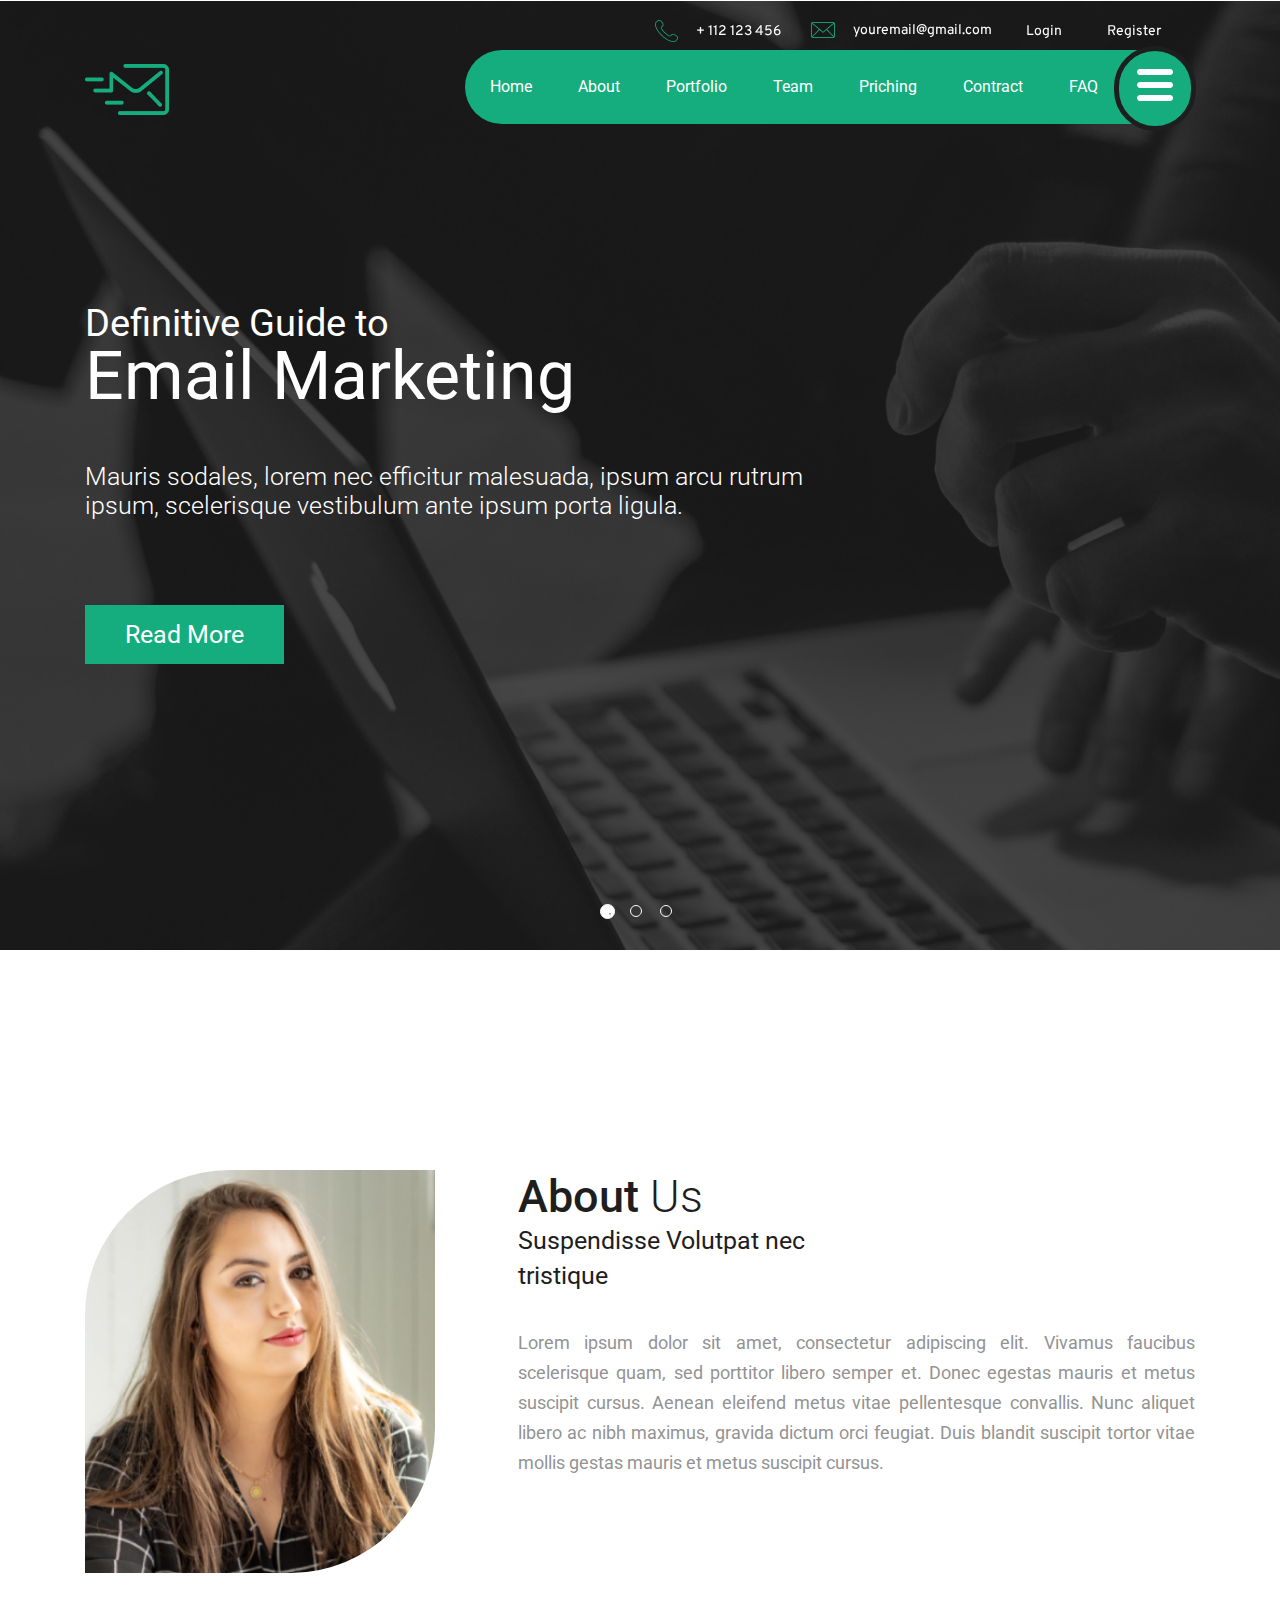
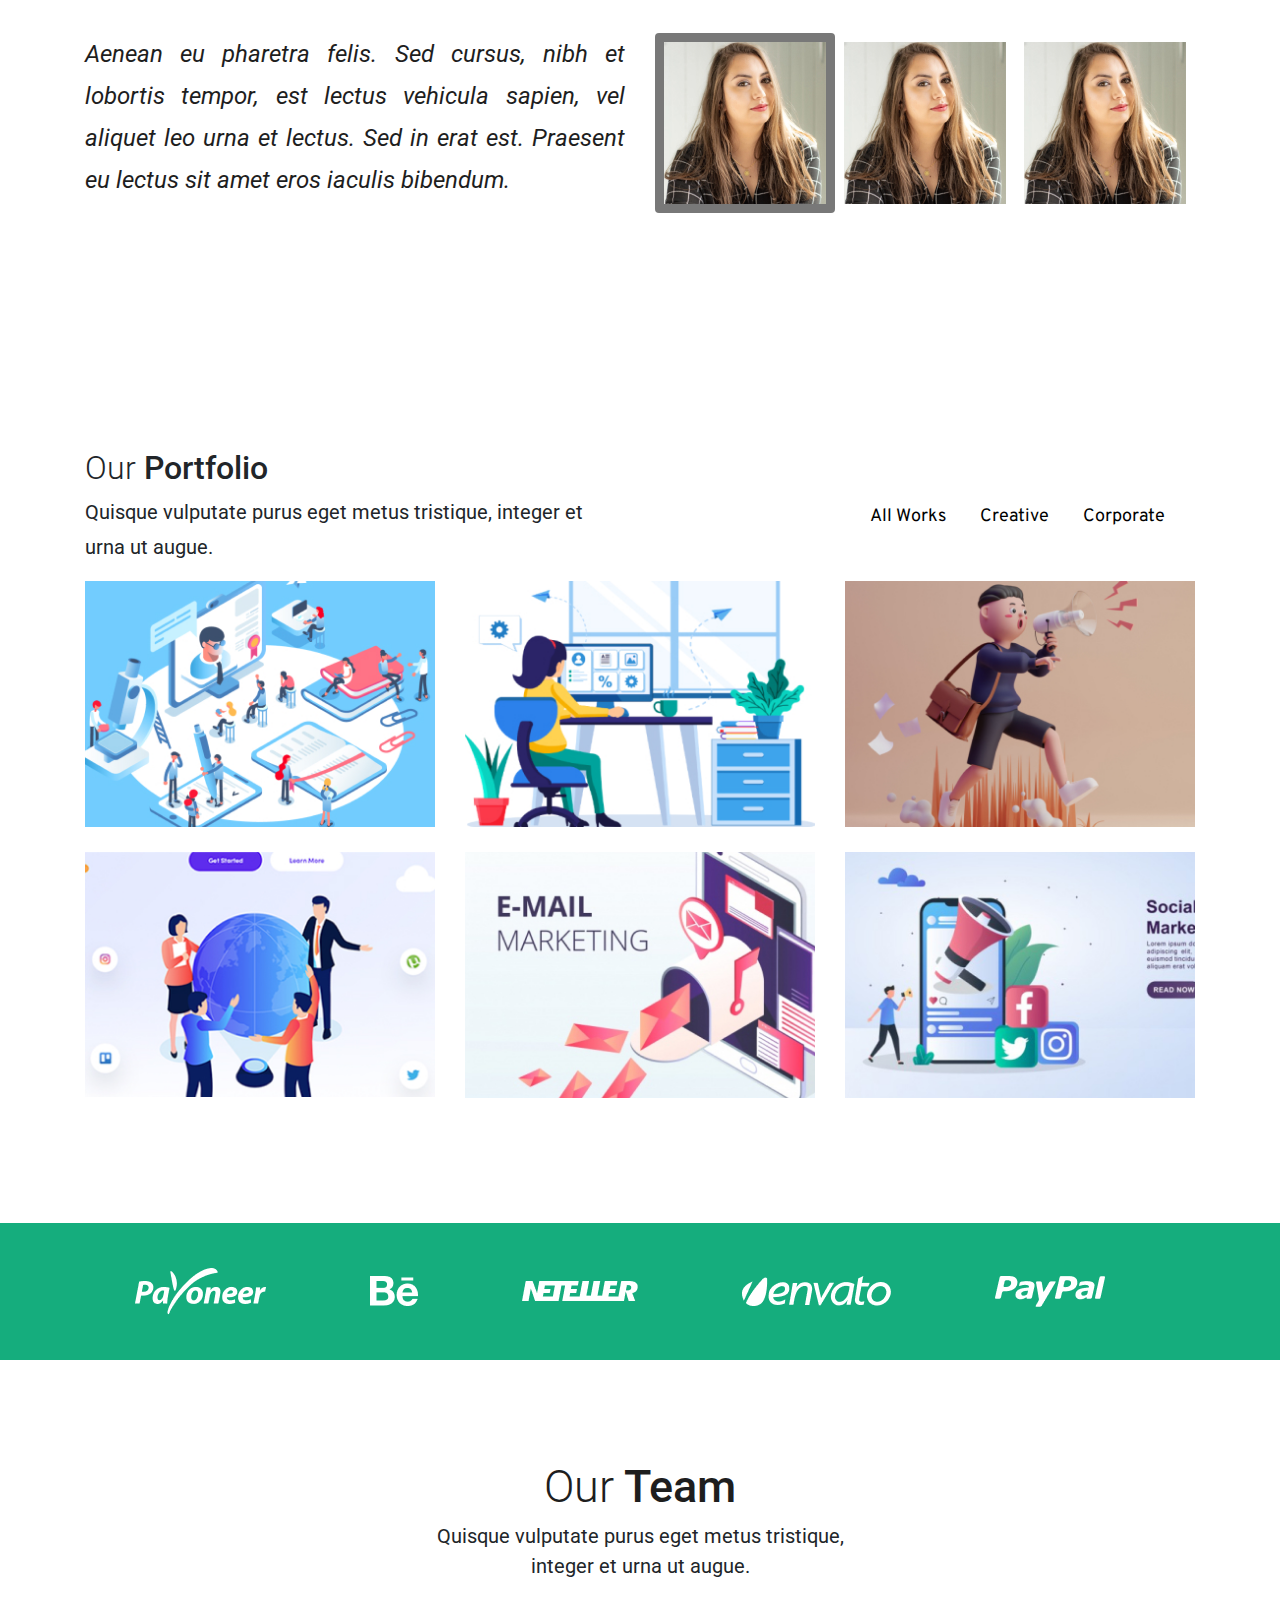
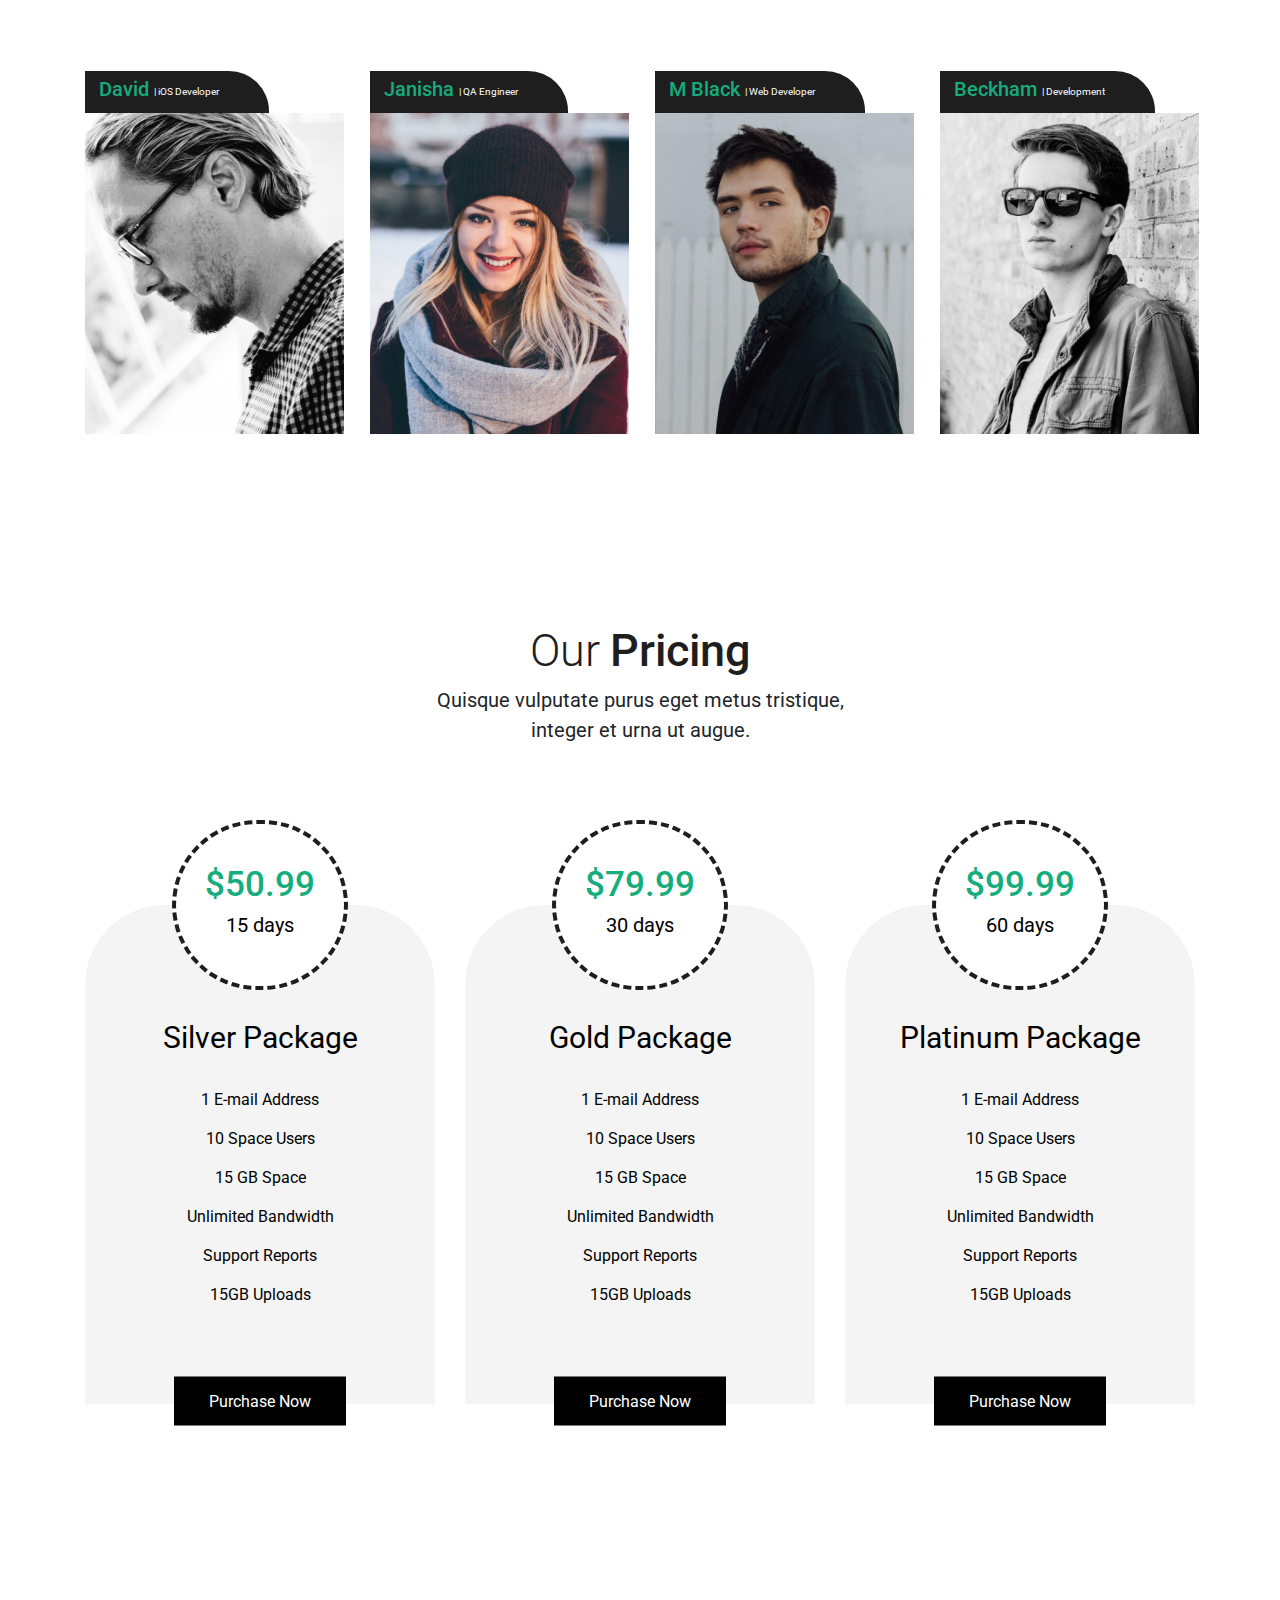
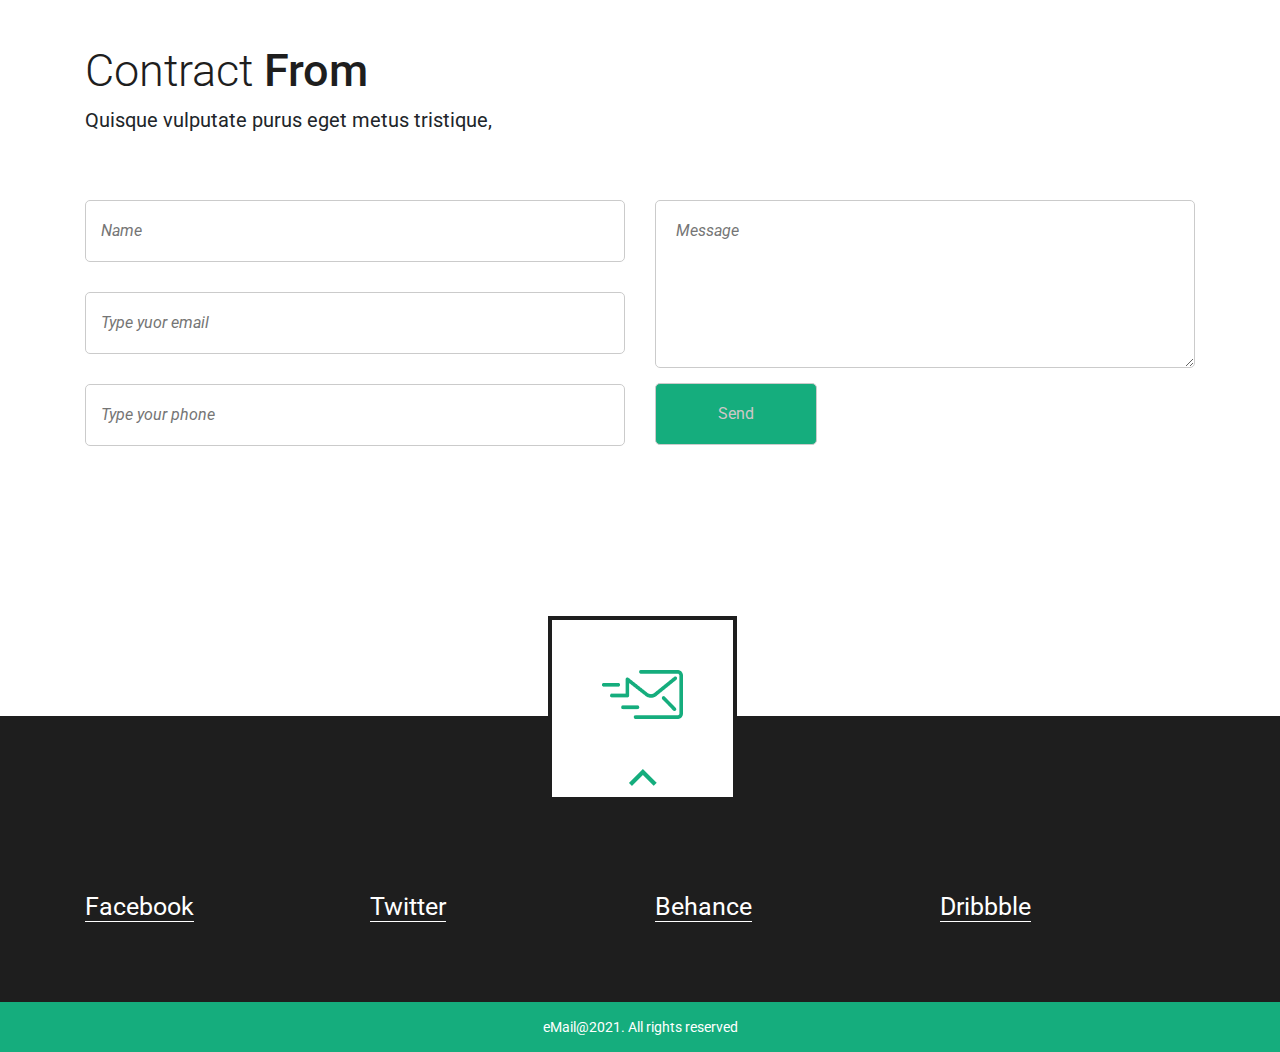
==== commit 46988fc8: "first commit" ====
--- a/index2.html
+++ b/index2.html
@@ -12,7 +12,7 @@
     <!-- font-awesome CSS file -->
     <link rel="stylesheet" href="assets/css/font-awesome.min.css">
     <!-- meanmenu CSS file -->
-    <link rel="stylesheet" href="assets/css/meanmenu.css">
+    <link rel="stylesheet" href="assets/css/slicknav.css">
     <!-- slick CSS file -->
     <link rel="stylesheet" href="assets/css/slick.css">
     <link rel="stylesheet" href="assets/css/slick-theme.css">
@@ -29,7 +29,7 @@
     <header>
         <div class="container">
             <div class="row">
-                <div class="offset-md-6 col-md-6">
+                <div class="offset-lg-6 col-lg-6 col-md-9 offset-md-3">
                     <div class="header-two">
                         <ul class="header-contact">
                             <li>
@@ -57,14 +57,14 @@
     <section class="menu-area-two">
         <div class="container">
             <div class="row">
-                <div class="col-md-4">
+                <div class="col-lg-4 col-md-2 col-6">
                     <div class="mein-logo-two">
                         <a href="index.html"><img src=assets/images/page2/logo02.png alt="meinlogo"></a>
                     </div>
                 </div>
-                <div class="col-md-8">
+                <div class="col-lg-8 col-md-10 col-6">
                     <div class="menubar-two">
-                        <ul>
+                        <ul class="menubar">
                             <li>
                                 <a href="index2.html">Home</a>
                             </li>
@@ -99,7 +99,7 @@
             <div class="banner-weper-two" style="background:url(assets/images/page2/banner01.jpg); background-repeat: no-repeat;background-size: cover; width:100%;">
                 <div class="container">
                     <div class="row">
-                        <div class="col-md-8">
+                        <div class="col-lg-8 col-md-8 col-12">
                             <div class="banner-titel">
                                 <h5>Definitive Guide to
                                 </h5>
@@ -112,11 +112,10 @@
                     </div>
                 </div>
             </div>
-
             <div class="banner-weper-two" style="background:url(assets/images/page2/banner01.jpg); background-repeat: no-repeat;background-size: cover; width:100%;">
                 <div class="container">
                     <div class="row">
-                        <div class="col-md-8">
+                        <div class="col-lg-8 col-md-8 col-12">
                             <div class="banner-titel">
                                 <h5>Definitive Guide to
                                 </h5>
@@ -129,11 +128,10 @@
                     </div>
                 </div>
             </div>
-
             <div class="banner-weper-two" style="background:url(assets/images/page2/banner01.jpg); background-repeat: no-repeat;background-size: cover; width:100%;">
                 <div class="container">
                     <div class="row">
-                        <div class="col-md-8">
+                        <div class="col-lg-8 col-md-8 col-12">
                             <div class="banner-titel">
                                 <h5>Definitive Guide to
                                 </h5>
@@ -149,6 +147,185 @@
         </div>
     </section>
     <!--benner-area two end-->
+    <!--about-us-area two stert-->
+    <section class="about-us-area">
+        <div class="container">
+            <div class="tab-content" id="pills-tabContent">
+                <div class="tab-pane fade show active" id="pills-home" role="tabpanel" aria-labelledby="pills-home-tab">
+                    <div class="row">
+                        <div class="col-lg-4 col-md-6">
+                            <div class="about-img">
+                                <img src="assets/images/page2/about-img01.jpg" alt="about-img01">
+                            </div>
+                        </div>
+                        <div class="col-lg-8 col-md-6">
+                            <div class="about-weper-two">
+                                <div class="title">
+                                    <h3>About <span>Us</span></h3>
+                                    <p>Suspendisse Volutpat nec tristique </p>
+                                </div>
+                                <div class="text">
+                                    <p>Lorem ipsum dolor sit amet, consectetur adipiscing elit. Vivamus faucibus scelerisque quam, sed porttitor libero semper et. Donec egestas mauris et metus suscipit cursus. Aenean eleifend metus vitae pellentesque convallis. Nunc aliquet libero ac nibh maximus, gravida dictum orci feugiat. Duis blandit suscipit tortor vitae mollis gestas mauris et metus suscipit cursus. </p>
+                                </div>
+                            </div>
+                        </div>
+                    </div>
+                </div>
+                <div class="tab-pane fade" id="pills-profile" role="tabpanel" aria-labelledby="pills-profile-tab">
+                    <div class="row">
+                        <div class="col-lg-4 col-md-6">
+                            <div class="about-img">
+                                <img src="assets/images/page2/about-img01.jpg" alt="about-img01">
+                            </div>
+                        </div>
+                        <div class="col-lg-8 col-md-6">
+                            <div class="about-weper-two">
+                                <div class="title">
+                                    <h3>About <span>Us</span></h3>
+                                    <p>Suspendisse Volutpat nec tristique </p>
+                                </div>
+                                <div class="text">
+                                    <p>Lorem ipsum dolor sit amet, consectetur adipiscing elit. Vivamus faucibus scelerisque quam, sed porttitor libero semper et. Donec egestas mauris et metus suscipit cursus. Aenean eleifend metus vitae pellentesque convallis. Nunc aliquet libero ac nibh maximus, gravida dictum orci feugiat. Duis blandit suscipit tortor vitae mollis gestas mauris et metus suscipit cursus. </p>
+                                </div>
+                            </div>
+                        </div>
+                    </div>
+                </div>
+                <div class="tab-pane fade" id="pills-contact" role="tabpanel" aria-labelledby="pills-contact-tab">
+                    <div class="row">
+                        <div class="col-lg-4 col-md-6">
+                            <div class="about-img">
+                                <img src="assets/images/page2/about-img01.jpg" alt="about-img01">
+                            </div>
+                        </div>
+                        <div class="col-lg-8 col-md-6">
+                            <div class="about-weper-two">
+                                <div class="title">
+                                    <h3>About <span>Us</span></h3>
+                                    <p>Suspendisse Volutpat nec tristique </p>
+                                </div>
+                                <div class="text">
+                                    <p>Lorem ipsum dolor sit amet, consectetur adipiscing elit. Vivamus faucibus scelerisque quam, sed porttitor libero semper et. Donec egestas mauris et metus suscipit cursus. Aenean eleifend metus vitae pellentesque convallis. Nunc aliquet libero ac nibh maximus, gravida dictum orci feugiat. Duis blandit suscipit tortor vitae mollis gestas mauris et metus suscipit cursus. </p>
+                                </div>
+                            </div>
+                        </div>
+                    </div>
+                </div>
+            </div>
+            <div class="row">
+                <div class="col-lg-6 col-12">
+                    <div class="about-text-left">
+                        <p>Aenean eu pharetra felis. Sed cursus, nibh et lobortis tempor, est lectus vehicula sapien, vel aliquet leo urna et lectus. Sed in erat est. Praesent eu lectus sit amet eros iaculis bibendum.</p>
+                    </div>
+                </div>
+                <div class="col-lg-6 col-12">
+                    <div class="about-activetion">
+                        <ul class="nav nav-pills mb-3" id="pills-tab" role="tablist">
+                            <li class="nav-item">
+                                <a class="nav-link active" id="pills-home-tab" data-toggle="pill" href="#pills-home" role="tab" aria-controls="pills-home" aria-selected="true">
+                                    <img src="assets/images/page2/about-active-01.jpg" alt="about-active">
+                                </a>
+                            </li>
+                            <li class="nav-item">
+                                <a class="nav-link" id="pills-profile-tab" data-toggle="pill" href="#pills-profile" role="tab" aria-controls="pills-profile" aria-selected="false">
+                                    <img src="assets/images/page2/about-active-01.jpg" alt="about-active">
+                                </a>
+                            </li>
+                            <li class="nav-item">
+                                <a class="nav-link" id="pills-contact-tab" data-toggle="pill" href="#pills-contact" role="tab" aria-controls="pills-contact" aria-selected="false">
+                                    <img src="assets/images/page2/about-active-01.jpg" alt="about-active">
+                                </a>
+                            </li>
+                        </ul>
+                    </div>
+                </div>
+            </div>
+        </div>
+    </section>
+    <!--about-us-area two end-->
+    <!--Project area stert-->
+    <section class="project-two">
+        <div class="container">
+            <div class="row">
+                <div class="col-lg-6 col-md-6 col-12">
+                    <div class="project-title-two">
+                        <h2><span>Our</span> Portfolio</h2>
+                        <p>Quisque vulputate purus eget metus tristique,
+                            integer et urna ut augue.</p>
+                    </div>
+                </div>
+                <div class="col-lg-6 col-md-6 col-12">
+                    <div class="project-itembar mixitup">
+                        <button type="button" data-filter=".all" class="mixitup_btn">All Works</button>
+                        <button type="button" data-filter=".Design" class="mixitup_btn">Creative</button>
+                        <button type="button" data-filter=".Development" class="mixitup_btn">Corporate</button>
+                    </div>
+                </div>
+            </div>
+            <div class="mixitup-glary">
+                <div class="project-item page-two-project">
+                    <div class="row">
+                        <div class="col-lg-4 col-md-4 col-12 mix Development all">
+                            <div class="item-image">
+                                <img src="assets/images/item-01.jpg" alt="item-image">
+                                <div class="item-text">
+                                    <h2>Social Media Marketing</h2>
+                                    <h4> Purus eget metus</h4>
+                                </div>
+                            </div>
+                        </div>
+                        <div class="col-lg-4 col-md-4 col-12 mix Design all">
+                            <div class="item-image">
+                                <img src="assets/images/item-02.jpg" alt="item-image">
+                                <div class="item-text">
+                                    <h2>Social Media Marketing</h2>
+                                    <h4> Purus eget metus</h4>
+                                </div>
+                            </div>
+                        </div>
+                        <div class="col-lg-4 col-md-4 col-12 mix Development all">
+                            <div class="item-image">
+                                <img src="assets/images/item-03.jpg" alt="item-image">
+                                <div class="item-text">
+                                    <h2>Social Media Marketing</h2>
+                                    <h4> Purus eget metus</h4>
+                                </div>
+                            </div>
+                        </div>
+                        <div class="col-lg-4 col-md-4 col-12 mix Design all">
+                            <div class="item-image">
+                                <img src="assets/images/item-04.jpg" alt="item-image">
+                                <div class="item-text">
+                                    <h2>Social Media Marketing</h2>
+                                    <h4> Purus eget metus</h4>
+                                </div>
+                            </div>
+                        </div>
+                        <div class="col-lg-4 col-md-4 col-12 mix Design all">
+                            <div class="item-image">
+                                <img src="assets/images/item-05.jpg" alt="item-image">
+                                <div class="item-text">
+                                    <h2>Social Media Marketing</h2>
+                                    <h4> Purus eget metus</h4>
+                                </div>
+                            </div>
+                        </div>
+                        <div class="col-lg-4 col-md-4 col-12 mix Marketing all">
+                            <div class="item-image">
+                                <img src="assets/images/item-06.jpg" alt="item-image">
+                                <div class="item-text">
+                                    <h2>Social Media Marketing</h2>
+                                    <h4> Purus eget metus</h4>
+                                </div>
+                            </div>
+                        </div>
+                    </div>
+                </div>
+            </div>
+        </div>
+        <div class="clr"></div>
+    </section>
+    <!--Project area end-->
     <!--company-area  stert-->
     <section class="compamy-area">
         <div class="container">
@@ -173,7 +350,7 @@
                     integer et urna ut augue.</p>
             </div>
             <div class="row">
-                <div class="col-md-3">
+                <div class="col-lg-3 col-md-4 col-12 md-center">
                     <div class="team-weper">
                         <div class="parson-name">
                             <h2>David</h2>
@@ -192,7 +369,7 @@
                         </div>
                     </div>
                 </div>
-                <div class="col-md-3">
+                <div class="col-lg-3 col-md-4 col-12 md-center">
                     <div class="team-weper">
                         <div class="parson-name">
                             <h2>Janisha</h2>
@@ -211,7 +388,7 @@
                         </div>
                     </div>
                 </div>
-                <div class="col-md-3">
+                <div class="col-lg-3 col-md-4 col-12 md-center">
                     <div class="team-weper">
                         <div class="parson-name">
                             <h2>M Black</h2>
@@ -230,7 +407,7 @@
                         </div>
                     </div>
                 </div>
-                <div class="col-md-3">
+                <div class="col-lg-3 d-md-none d-lg-block ">
                     <div class="team-weper">
                         <div class="parson-name">
                             <h2>Beckham</h2>
@@ -262,7 +439,7 @@
                     integer et urna ut augue.</p>
             </div>
             <div class="row">
-                <div class="col-md-4">
+                <div class="col-lg-4 col-md-4 col-12">
                     <div class="pric-wepar">
                         <div class="titel">
                             <h3>$50.99</h3>
@@ -282,7 +459,7 @@
                         <button class="purchase-now">Purchase Now</button>
                     </div>
                 </div>
-                <div class="col-md-4">
+                <div class="col-lg-4 col-md-4 col-12">
                     <div class="pric-wepar">
                         <div class="titel">
                             <h3>$79.99</h3>
@@ -302,7 +479,7 @@
                         <button class="purchase-now">Purchase Now</button>
                     </div>
                 </div>
-                <div class="col-md-4">
+                <div class="col-lg-4 col-md-4 col-12">
                     <div class="pric-wepar">
                         <div class="titel">
                             <h3>$99.99</h3>
@@ -325,7 +502,6 @@
             </div>
         </div>
     </section>
-
     <!--Pricing-area  end-->
     <!--from-two-area  stert-->
     <section class="from-two-area">
@@ -337,44 +513,49 @@
             <div class="from-two-wepar">
                 <form>
                     <div class="row">
-                        <div class="col-md-6">
+                        <div class="col-lg-6 col-md-6">
                             <input type="text" id="name-two" required placeholder="Name">
                             <input type="email" id="email-two" required placeholder="Type yuor email">
                             <input type="number" id="phone-two" required placeholder="Type your phone ">
                         </div>
-                        <div class="col-md-6">
+                        <div class="col-lg-6 col-md-6">
                             <textarea id="message-two" required placeholder="Message"></textarea>
-
-                            <input type="submit" id="send-btn-two" value="Send">
-
+                            <input type="submit" class="submit-btn-two" value="Send">
                         </div>
                     </div>
                 </form>
             </div>
         </div>
     </section>
-
-    <!--from-two-area  end-->
- <!--footer area stert-->
+    <!--from-two-area  end-lg
+    <!--footer area stert-->
     <footer class="footer-area page-two-ft">
         <div class="container">
-            <div class="row">
-                <div class="col-md-3">
+            <div class="col-lg-2 offset-lg-5 col-md-2 offset-md-5 col-12">
+                <div class="bottom-to-top">
+                    <a href="#" class="back-to-top">
+                        <img src="assets/images/page2/bottom-to-top-01.png" alt="bottom-to-top">
+                        <span class="bottom-icon"><img src="assets/images/page2/bottom-to-top-02.png" alt="bottom-to-top"></span>
+                    </a>
+                </div>
+            </div>
+            <div class="row">
+                <div class="col-lg-3 col-md-3 col-12">
                     <div class="footer-link">
                         <a href="index.html">Facebook</a>
                     </div>
                 </div>
-                <div class="col-md-3">
+                <div class="col-lg-3 col-md-3 col-12">
                     <div class="footer-link">
                         <a href="index.html">Twitter</a>
                     </div>
                 </div>
-                <div class="col-md-3">
+                <div class="col-lg-3 col-md-3 col-12">
                     <div class="footer-link">
                         <a href="index.html">Behance</a>
                     </div>
                 </div>
-                <div class="col-md-3">
+                <div class="col-lg-3 col-md-3 col-12">
                     <div class="footer-link">
                         <a href="index.html">Dribbble</a>
                     </div>
@@ -389,7 +570,6 @@
             <p>eMail@2021. All rights reserved</p>
         </div>
     </div>
-    <!--copright area end-->
     <!--copright area end-->
     <!-- JS here -->
     <!-- jquery-1.12.4.min core JS file -->
@@ -398,15 +578,11 @@
     <script src="assets/js/popper.min.js"></script>
     <script src="assets/js/bootstrap.min.js"></script>
     <!-- mixitup core JS file -->
-    <script src="js/mixitup.min.js"></script>
+    <script src="assets/js/mixitup.min.js"></script>
     <!-- slick core JS file -->
     <script src="assets/js/slick.min.js"></script>
     <!-- jquery.meanmenu.min core JS file -->
-    <script src="assets/js/jquery.meanmenu.min.js"></script>
-    <!-- Magnific Popup core JS file -->
-    <script src="assets/js/jquery.magnific-popup.min.js"></script>
-    <!-- plugins core JS file -->
-    <script src="assets/js/plugins.js"></script>
+    <script src="assets/js/jquery.slicknav.js"></script>
     <!-- custom core JS file -->
     <script src="assets/js/custom.js"></script>
 </body>
--- a/assets/css/style.css
+++ b/assets/css/style.css
@@ -80,6 +80,10 @@
 
 /*header area end css*/
 /*menu area stert css*/
+.slicknav_menu {
+    display: none;
+}
+
 .menubar ul li {
     display: inline-block;
     padding: 10px 25px 0px 0;
@@ -367,14 +371,16 @@
     color: #fff;
     transition: all .3s;
 }
-.serves-area .serves-weper .img{
+
+.serves-area .serves-weper .img {
     position: relative;
     display: block;
     width: 55px;
     height: 55px;
     margin: auto;
 }
-.serves-area .serves-weper .img img{
+
+.serves-area .serves-weper .img img {
     position: absolute;
     left: 0;
     top: 0;
@@ -384,18 +390,20 @@
     object-fit: contain;
 
 }
-.serves-area .serves-weper .img img.hover{
+
+.serves-area .serves-weper .img img.hover {
     opacity: 0;
 }
+
 .serves-area .serves-weper:hover {
     background: #F14FA2;
 }
 
-.serves-area .serves-weper:hover .img img.hover{
+.serves-area .serves-weper:hover .img img.hover {
     opacity: 1;
 }
 
-.serves-area .serves-weper:hover .img img.normal{
+.serves-area .serves-weper:hover .img img.normal {
     opacity: 0;
 }
 
@@ -482,22 +490,31 @@
     position: relative;
 }
 
-.project-itembar ul {}
-
-.project-itembar ul li {
-    display: inline-block;
-    padding-right: 30px;
+
+
+.project-itembar {}
+
+.project-itembar .mixitup_btn {
+    border: none;
+    background: none;
     font-family: Overpass;
     font-style: normal;
     font-weight: 400;
     font-size: 18px;
     line-height: 15px;
+    margin-right: 30px;
     cursor: pointer;
 }
 
-button.mixitup_btn {
-    border: none;
-    background: none;
+.project-itembar .mixitup_btn.mixitup-control-active {
+    color: #FFFFFF;
+    background: #F14FA2;
+    padding: 10px;
+    border-radius: 5px;
+}
+
+.project-itembar .mixitup_btn:focus {
+    outline: none;
 }
 
 .project-item {
@@ -555,15 +572,6 @@
     color: #FFFFFF;
 
 }
-
-
-
-
-
-
-
-
-
 
 /*Project area end css*/
 /*Team-Member area stert css*/
@@ -675,9 +683,6 @@
     width: 100%;
 }
 
-
-
-
 /*Team-Member area stert css*/
 /*Plan area stert css*/
 
@@ -879,8 +884,9 @@
 .from-weper form {
     color: #fff;
 }
+
 .from-weper input,
-.from-weper textarea{
+.from-weper textarea {
     width: 90%;
     margin: 0px 27px;
     font-family: Roboto;
@@ -897,18 +903,22 @@
     margin-bottom: 30px;
     transition: all .4s ease-in-out 0s;
 }
+
 .from-weper input::placeholder,
-.from-weper textarea::placeholder{
+.from-weper textarea::placeholder {
     color: #fff;
 }
-.from-weper textarea{
+
+.from-weper textarea {
     height: 100px
 }
+
 .from-weper input:focus,
-.from-weper textarea:focus{
+.from-weper textarea:focus {
     outline: none;
-    border-color: rgba(255,255,255,.5);
-}
+    border-color: rgba(255, 255, 255, .5);
+}
+
 .send-btn {
     text-align: center;
 }
@@ -1083,9 +1093,9 @@
 /*menu area two end css*/
 /*benner-area two stert css*/
 .benner-two {
-    top: 0;
-    width: 98%;
     z-index: -1;
+    top: -1;
+
 }
 
 .banner-weper-two {
@@ -1140,26 +1150,146 @@
     text-decoration: none;
 }
 
-button#slick-slide-control00 {
-    background: #FFFFFF;
-}
-
-.slick-dots {
-    bottom: 30px;
-}
-
-.slick-dots li button {
+.slider .slick-dots {
+    text-align: center;
+    width: 100%;
+    align-items: center;
+    justify-content: center;
+}
+
+.slider .slick-dots li {
+    margin: 0px 5px;
+    padding-bottom: 70px;
+}
+
+.slider .slick-dots li button {
+    height: 10px;
     width: 10px;
-    height: 10px;
-    background: #1E1E1E 80%;
+    font-size: 0px;
+    border: 1px solid #fff;
     border-radius: 50%;
-    bottom: 61px;
-}
+}
+
+.slider .slick-dots li.slick-active button {
+    height: 15px;
+    width: 15px;
+    background: #fff;
+}
+
 
 /*benner-area two end css*/
+/*about-us-area two stert css*/
+.about-us-area {
+    margin: 220px 0;
+}
+
+.about-img {}
+
+.about-img img {
+    width: 100%;
+    border-top-left-radius: 145px;
+    border-bottom-right-radius: 145px;
+}
+
+.about-weper-two {
+    margin-left: 53px;
+}
+
+.about-weper-two .title {
+    margin-right: 295px;
+}
+
+.about-weper-two .title h3 {
+    font-family: Roboto;
+    font-style: normal;
+    font-weight: 500;
+    font-size: 45px;
+    line-height: 53px;
+    color: #1E1E1E;
+    margin: 0;
+}
+
+.about-weper-two .title h3 span {
+    font-weight: 300;
+}
+
+.about-weper-two .title p {
+    font-family: Roboto;
+    font-style: normal;
+    font-weight: normal;
+    font-size: 25px;
+    line-height: 35px;
+    color: #1E1E1E;
+    margin-bottom: 35px;
+}
+
+.about-weper-two .text {}
+
+.about-weper-two .text p {
+    font-family: Roboto;
+    font-style: normal;
+    font-weight: normal;
+    font-size: 18px;
+    line-height: 30px;
+    text-align: justify;
+    color: #939393;
+    margin: 0;
+
+}
+
+.about-text-left {
+    margin-top: 60px;
+}
+
+.about-text-left p {
+    font-family: Roboto;
+    font-style: italic;
+    font-weight: normal;
+    font-size: 24px;
+    line-height: 42px;
+    text-align: justify;
+    color: #1E1E1E;
+}
+
+.about-activetion {
+    margin-top: 60px;
+}
+
+.nav-link {
+    padding: 9px;
+}
+
+.nav-pills .nav-link.active,
+.nav-pills .show > .nav-link img {
+    color: #fff;
+    background-color: rgba(30, 30, 30, 0.6);
+}
+
+/*about-us-area two end css*/
+/*Project area two stert*/
+.project-title-two {}
+
+.project-title-two h2 span {
+    font-weight: 300;
+}
+
+.project-title-two p {
+    font-family: Roboto;
+    font-style: normal;
+    font-weight: normal;
+    font-size: 20px;
+    line-height: 35px;
+}
+
+.project-item.page-two-project:after {
+    content: '';
+}
+
+/*Project area two end*/
 /*company-area  stert css*/
 .compamy-area {
     background: #15AD7D;
+    margin: 100px 0;
 }
 
 .company-weper {}
@@ -1174,10 +1304,8 @@
 /*company-area  end css*/
 /*team-area  stert css*/
 
-
-
 .team-area {
-    margin: 110px 0;
+    margin: 100px 0;
 }
 
 .section-titel {
@@ -1424,7 +1552,7 @@
     line-height: 30px;
 }
 
-input#name-two {
+.from-two-wepar input {
     width: 100%;
     padding: 15px 0 15px 15px;
     border: 1px solid #CBCBCB;
@@ -1436,39 +1564,15 @@
     font-size: 16px;
     line-height: 30px;
     color: #CDC7C7;
-    margin-bottom: 35px;
-}
-
-input#email-two {
-    width: 100%;
-    padding: 15px 0 15px 15px;
-    border: 1px solid #CBCBCB;
-    box-sizing: border-box;
-    border-radius: 5px;
-    font-family: Roboto;
-    font-style: italic;
-    font-weight: normal;
-    font-size: 16px;
-    line-height: 30px;
-    color: #CDC7C7;
-    margin-bottom: 35px;
-}
-
-input#phone-two {
-    width: 100%;
-    padding: 15px 0 15px 15px;
-    border: 1px solid #CBCBCB;
-    box-sizing: border-box;
-    border-radius: 5px;
-    font-family: Roboto;
-    font-style: italic;
-    font-weight: normal;
-    font-size: 16px;
-    line-height: 30px;
-    color: #CDC7C7;
-}
-
-textarea#message-two {
+    margin-bottom: 30px;
+}
+
+.from-two-wepar input:focus,
+.from-two-wepar textarea:focus {
+    outline-color: #15AD7D;
+}
+
+.from-two-wepar textarea {
     width: 100%;
     height: 61%;
     padding: 15px 0 0 20px;
@@ -1481,48 +1585,69 @@
     font-size: 16px;
     line-height: 30px;
     color: #CDC7C7;
-    margin-bottom: 32px;
-}
-
-input#send-btn-two {
-    font-family: Roboto;
-    font-style: normal;
-    font-weight: normal;
+}
+
+.from-two-wepar .submit-btn-two {
+    font-family: Roboto;
+    font-style: normal;
+    font-weight: normal;
+    width: 30%;
     font-size: 16px;
     line-height: 30px;
     background: #15AD7D;
-    padding: 15px 55px;
     border-radius: 5px;
     padding: 15px 55px;
-    margin: 0;
-}
+    margin-top: 8px;
+}
+
 /*from-two-area  end css*/
-
 /*footer area stert css*/
 .footer-area.page-two-ft {
     background: #1E1E1E;
     margin: 0;
-}
-.footer-area.page-two-ft::before{
+    position: relative;
+}
+
+.footer-area.page-two-ft::before {
     display: none;
 }
+
 .footer-area.page-two-ft .footer-link {
     padding: 175px 0 80px;
 }
-.footer-area.page-two-ft .footer-link a{
+
+.footer-area.page-two-ft .footer-link a {
     transition: all .3s linear;
 }
-.footer-area.page-two-ft .footer-link a:hover{
+
+.footer-area.page-two-ft .footer-link a:hover {
     color: #15AD7D;
-    border-bottom:none;
+    border-bottom: none;
     text-decoration: underline;
 }
+
 /*footer area end css*/
 /*copright area stert css*/
 .copright.page-two-cp {
     background: #15AD7D;
 }
+
+.bottom-to-top {
+    background: #fff;
+    text-align: center;
+    border: 4px solid #1E1E1E;
+    position: absolute;
+    top: -100px;
+    left: 0;
+    z-index: 1;
+}
+
+.back-to-top img {
+    padding: 50px 50px 0 50px;
+}
+
+.bottom-icon {
+    display: block;
+}
+
 /*copright area end css*/
-
-
-
--- a/assets/css/responsive.css
+++ b/assets/css/responsive.css
@@ -1,32 +1,1228 @@
 /* Normal desktop :1200px. */
-@media (min-width: 1200px) and (max-width: 1500px) {
-
-
-}
+@media (min-width: 1200px) and (max-width: 1500px) {}
 
 
 /* Normal desktop :992px. */
 @media (min-width: 992px) and (max-width: 1200px) {
-
+    .header-contact li {
+        padding-right: 0px;
+        font-size: 12px;
+    }
+
+    .header-contact span {
+        transform: translate(-131px, -22px);
+    }
+
+    .header-contact li img {
+        padding-right: 0px;
+    }
+
+    .menubar ul li {
+        padding: 0px 6px 0px 0;
+    }
+
+    .menubar-two ul li {
+        padding: 22px 0px 30px 23px;
+    }
+
+    .benner-laft-icon:before {
+        display: none;
+    }
+
+    .benner-laft-icon:after {
+        display: none;
+    }
+
+    .benner-area .banner-weper:before {
+        display: none;
+    }
+
+    .benner-area .banner-weper:after {
+        display: none;
+    }
+
+    .banner-text:before {
+        display: none;
+    }
+
+    .banner-text .read {
+        margin-top: 0px;
+    }
+
+    .banner-text .read spen {
+        left: 145px;
+        right: 0;
+        top: 24px;
+    }
+
+    .benner-area:after {
+        display: none;
+    }
+
+    .benner-right-icon:before {
+        right: 22px;
+    }
+
+    .benner-right-icon:after {
+        display: none;
+    }
+
+    .benner-area:before {
+        display: none;
+    }
+
+    .about-weper ul li {
+        padding-left: 70px;
+    }
+
+    .project:before {
+        display: none;
+    }
+
+    .project-title:after {
+        top: -20px;
+        left: -29px;
+    }
+
+    .project:after {
+        display: none;
+    }
+
+    .project .project-bg {
+        display: none;
+    }
+
+    .project .project-bg-two {
+        display: none;
+    }
+
+    .slick-prev:before,
+    .slick-next:before {
+        display: none;
+    }
+
+    .member-item-weper .member-item-titel p {
+        font-size: 14px;
+    }
+
+    .member-item-weper .member-item-titel h4 {
+        margin: 0 115px;
+    }
+
+    .member-link ul li {
+        padding-left: 25px;
+    }
+
+    .member-link {
+        padding-top: 10px;
+    }
+
+    .silver-list {
+        margin: 35px 0 5px 70px;
+    }
+
+    .contract-titel img {
+        width: 100%;
+    }
+
+    .footer-link {
+        padding: 212px 0 50px 0;
+    }
+
+    .footer-area:before {
+        top: 40%;
+    }
+
+    .company-weper ul li {
+        padding: 35px 35px;
+    }
+
+    .section-titel p {
+        margin: 0px 300px;
+    }
+
+    .parson-photo img {
+        width: 100%;
+    }
+
+    .parson-name h2 {
+        font-size: 19px;
+    }
+
+    .parson-name p {
+        padding: 14px 48px 15px 5px;
+    }
+
+    .member-link.team-two ul li {
+        padding-left: 17px;
+    }
+
+    .member-link.team-two {
+        width: 88%;
+        right: 14px;
+    }
+
+    .footer-area.page-two-ft .footer-link {
+        padding: 100px 0 60px;
+    }
 
 }
 
- 
+
 /* Tablet desktop :768px. */
 @media (min-width: 768px) and (max-width: 991px) {
-
+    .header-contact li {
+        padding-right: 20px;
+        font-size: 12px;
+    }
+
+    .header-contact span {
+        transform: translate(-131px, -22px);
+    }
+
+    .header-contact li img {
+        padding-right: 0px;
+    }
+
+    .menubar ul li {
+        padding: 8px 6px 0px 0;
+    }
+
+    .menubar ul li {
+        font-size: 18px;
+    }
+
+    .menubar-two ul li {
+        padding: 22px 0px 26px 17px;
+    }
+
+    .benner-laft-icon:before {
+        display: none;
+    }
+
+    .benner-laft-icon:after {
+        display: none;
+    }
+
+    .benner-area .banner-weper:before {
+        display: none;
+    }
+
+    .benner-area .banner-weper:after {
+        display: none;
+    }
+
+    .banner-text {
+        background: none;
+    }
+
+    .banner-text {
+        margin-top: 30px;
+    }
+
+    .banner-text:before {
+        display: none;
+    }
+
+    .banner-text .read {
+        margin-top: 0px;
+    }
+
+    .banner-text h5 {
+        font-size: 30px;
+        padding-top: 45px;
+    }
+
+    .banner-text p {
+        font-size: 20px;
+        padding-bottom: 10px;
+    }
+
+    .banner-text spen {
+        font-size: 70px;
+    }
+
+    .banner-text h6 {
+        font-size: 39px;
+    }
+
+    .banner-text .read spen {
+        left: 103px;
+        right: 0;
+        top: 30px;
+    }
+
+    .benner-area:after {
+        display: none;
+    }
+
+    .benner-right-icon:before {
+        right: 22px;
+    }
+
+    .benner-right-icon:after {
+        display: none;
+    }
+
+    .benner-area:before {
+        display: none;
+    }
+
+    .benner-right-icon:before {
+        display: none;
+    }
+
+    .banner-weper-two {
+        padding: 250px 0;
+    }
+
+    .banner-titel h2 {
+        font-size: 62px;
+    }
+
+    .banner-titel p {
+        padding-top: 25px;
+        font-size: 22px;
+    }
+
+    .banner-titel .banner-btn {
+        margin-top: 55px;
+    }
+
+    .banner-titel .banner-btn a {
+        font-size: 20px;
+        padding: 15px 30px;
+    }
+
+    .about-us-area {
+        margin: 150px 0;
+    }
+
+    .about-weper ul li {
+        padding-left: 23px;
+    }
+
+    .about-text-weper h6 {
+        padding-right: 0px;
+        font-size: 33px;
+    }
+
+    .about-text-weper h2 {
+        font-size: 20px;
+    }
+
+    .about-text-weper p {
+        font-size: 15px;
+        padding-right: 27px;
+    }
+
+    .about-text-weper h3 {
+        font-size: 18px;
+    }
+
+    .about-weper-two {
+        margin-left: 0;
+    }
+
+    .about-weper-two .title {
+        margin-right: 0;
+    }
+
+    .about-weper-two .title p {
+        margin-bottom: 0px;
+    }
+
+    .about-weper-two .text p {
+        font-size: 15px;
+    }
+
+    .about-text-left {
+        margin-top: 10px;
+    }
+
+    .about-text-left p {
+        font-size: 19px;
+        line-height: 25px;
+    }
+
+    .about-activetion {
+        margin-top: 10px;
+        margin-left: 74px;
+    }
+
+    .project-title h2 {
+        font-size: 30px;
+    }
+
+    .project-itembar {
+        text-align: center;
+    }
+
+    .project-itembar .mixitup_btn {
+        margin-right: 7px;
+    }
+
+    .project-item .item-image .item-text h2 {
+        font-size: 15px;
+        margin: 0;
+    }
+
+    .project-title-two p {
+        font-size: 16px;
+        line-height: 20px;
+    }
+
+    .item-image .item-text {
+        padding: 0;
+    }
+
+    .project-item:after {
+        bottom: -17px;
+    }
+
+    .project:before {
+        display: none;
+    }
+
+    .project-title:after {
+        top: -20px;
+        left: -29px;
+    }
+
+    .project:after {
+        display: none;
+    }
+
+    .project .project-bg {
+        display: none;
+    }
+
+    .project .project-bg-two {
+        display: none;
+    }
+
+    .slick-prev:before,
+    .slick-next:before {
+        display: none;
+    }
+
+    .member-item {
+        margin-top: 100px;
+    }
+
+    .member-item-weper .member-item-titel p {
+        font-size: 14px;
+        margin: 30px 1px;
+    }
+
+    .member-item-weper .member-item-titel h2 {
+        font-size: 20px;
+    }
+
+    .member-item-weper .member-item-titel h4 {
+        margin: 0 60px;
+    }
+
+    .member-link ul li {
+        padding-left: 18px;
+    }
+
+    .member-link {
+        padding-top: 10px;
+    }
+
+    .member-item-weper .member-item-titel {
+        padding: 16px 0;
+    }
+
+    .plan-area {
+        padding: 150px 0;
+    }
+
+    .plan-area .plan-titel h2 {
+        font-size: 30px;
+    }
+
+    .plan-area .plan-titel h4 {
+        font-size: 18px;
+    }
+
+    .silver h2 {
+        padding: 10px 0 10px 10px;
+        font-size: 21px;
+    }
+
+    .amount h5 {
+        font-size: 33px;
+    }
+
+    .amount {
+        margin: 0px 7px;
+    }
+
+    .silver-list ul li {
+        padding-bottom: 5px;
+    }
+
+    .silver-list {
+        margin: 35px 0 5px 9px;
+    }
+
+    .contract-area {
+        margin-top: 150px;
+    }
+
+    .contract-titel p {
+        font-size: 16px;
+    }
+
+    .contract-titel img {
+        width: 100%;
+    }
+
+    .from-weper .titel {
+        padding: 36px 0 0 0;
+    }
+
+    .from-weper textarea {
+        height: 70px;
+    }
+
+    .from-weper input,
+    .from-weper textarea {
+        margin: 10px 16px;
+    }
+
+
+    input[type="submit"] {
+        width: 57%;
+    }
+
+    .footer-area {
+        margin-top: 0;
+    }
+
+    .footer-link {
+        padding: 212px 0 50px 0;
+    }
+
+    .footer-area:before {
+        top: 40%;
+    }
+
+    .company-weper ul li {
+        padding: 35px 10px;
+    }
+
+    .section-titel p {
+        margin: 0px 180px;
+    }
+
+    .parson-photo img {
+        width: 100%;
+    }
+
+    .parson-name h2 {
+        font-size: 19px;
+    }
+
+    .parson-name p {
+        padding: 14px 25px 15px 5px;
+    }
+
+
+    .pric-wepar .titel {
+        padding: 15px 19px;
+        top: 25%;
+    }
+
+    .pric-wepar .titel h3 {
+        font-size: 24px;
+    }
+
+    .pric-wepar .titel h4 {
+        font-size: 15px;
+    }
+
+    .package h2 {
+        font-size: 22px;
+        line-height: 29px;
+        padding: 14px 0;
+    }
+
+    .from-two-area .titel {
+        text-align: center;
+    }
+
+    .from-two-wepar .submit-btn-two {
+        width: 45%;
+    }
+
+    .member-link.team-two ul li {
+        padding-left: 17px;
+    }
+
+    .member-link.team-two {
+        width: 88%;
+        right: 14px;
+    }
+
+    .footer-area.page-two-ft .footer-link {
+        padding: 100px 0 60px;
+    }
 
 }
 
- 
+
 /* small mobile :320px. */
 @media (max-width: 767px) {
-
- 
+    .heder-area {
+        display: none;
+    }
+
+    .header-contact {
+        display: none;
+    }
+
+    .header-two {
+        display: none;
+    }
+
+    .menubar {
+        display: none;
+    }
+
+    .mein-logo {
+        padding-top: 10px;
+    }
+
+    .slicknav_menu {
+        display: block;
+        position: absolute;
+        width: 100%;
+        top: 19%;
+        left: 0;
+        z-index: 999;
+        padding: 0;
+        margin: 0;
+    }
+
+    .slicknav_btn {
+        position: absolute;
+        right: 27px;
+        top: -50px;
+        margin: 0;
+        z-index: 999;
+        background: #15AD7D;
+        padding: 10px;
+        color: #fff;
+    }
+
+    .slicknav_open {
+        background: #15AD7D;
+        padding: 10px;
+        position: inherit;
+        right: 27px;
+        top: -50px;
+        margin: 0;
+        z-index: 999;
+    }
+
+    .slicknav_menu .slicknav_icon-bar {
+        background-color: #fff;
+    }
+
+
+    .slicknav_menu .slicknav_menutxt {
+        display: none;
+    }
+
+    .benner-laft-icon:before {
+        display: none;
+    }
+
+    .benner-laft-icon:after {
+        display: none;
+    }
+
+    .benner-area .banner-weper:before {
+        display: none;
+    }
+
+    .benner-area .banner-weper:after {
+        display: none;
+    }
+
+    .banner-text {
+        background: none;
+    }
+
+    .banner-text {
+        margin-top: 30px;
+    }
+
+    .banner-text:before {
+        display: none;
+    }
+
+    .banner-text .read {
+        margin-top: 0px;
+    }
+
+    .banner-text h5 {
+        font-size: 30px;
+        padding-top: 45px;
+        line-height: 10px;
+    }
+
+    .banner-text h5 {
+        font-size: 24px;
+    }
+
+    .banner-text spen {
+        font-size: 60px;
+    }
+
+    .banner-text h6 {
+        font-size: 34px;
+        margin-top: 0px;
+    }
+
+    .banner-text p {
+        font-size: 15px;
+        padding-bottom: 0px;
+    }
+
+    .banner-text spen {
+        font-size: 50px;
+    }
+
+    .banner-text h6 {
+        font-size: 30px;
+        line-height: 40px
+    }
+
+    .banner-text .read spen {
+        display: none;
+    }
+
+    .benner-right img {
+        margin-top: 0px;
+    }
+
+    .benner-area:after {
+        display: none;
+    }
+
+    .benner-right-icon:before {
+        right: 22px;
+    }
+
+    .benner-right-icon:after {
+        display: none;
+    }
+
+    .benner-area:before {
+        display: none;
+    }
+
+    .benner-right-icon:before {
+        display: none;
+    }
+
+    .banner-weper-two {
+        padding: 100px 0;
+    }
+
+    .banner-titel {
+        text-align: center;
+    }
+
+    .banner-titel h5 {
+        font-size: 30px;
+        line-height: 35px;
+    }
+
+    .banner-titel h2 {
+        font-size: 40px;
+    }
+
+    .banner-titel p {
+        padding-top: 15px;
+        font-size: 15px;
+    }
+
+    .banner-titel .banner-btn {
+        margin-top: 20px;
+        text-align: center;
+    }
+
+    .banner-titel .banner-btn a {
+        font-size: 20px;
+        padding: 15px 30px;
+    }
+
+    .about-area {
+        display: none;
+    }
+
+    .about-us-area {
+        margin: 50px 0;
+        text-align: center;
+    }
+
+    .about-weper ul li {
+        padding-left: 23px;
+    }
+
+    .about-weper-two .title h3 {
+        font-size: 30px;
+        line-height: 40px;
+    }
+
+    .about-text-weper h6 {
+        padding-right: 0px;
+        font-size: 33px;
+    }
+
+    .about-text-weper h2 {
+        font-size: 20px;
+    }
+
+    .about-text-weper p {
+        font-size: 15px;
+        padding-right: 27px;
+    }
+
+    .about-text-weper h3 {
+        font-size: 18px;
+    }
+
+    .about-weper-two {
+        margin-left: 0;
+    }
+
+    .about-weper-two .title {
+        margin-right: 0;
+    }
+
+    .about-weper-two .title p {
+        font-size: 17px;
+        line-height: 25px;
+    }
+
+    .about-weper-two .title p {
+        margin-bottom: 0px;
+    }
+
+    .about-weper-two .text p {
+        font-size: 15px;
+    }
+
+    .about-text-left {
+        margin-top: 10px;
+    }
+
+    .about-text-left p {
+        font-size: 15px;
+        line-height: 25px;
+    }
+
+    .about-activetion {
+        display: none;
+    }
+
+    .about-img {
+        display: none;
+    }
+
+    .project-title-two {
+        text-align: center;
+    }
+
+    .project-title {
+        text-align: center;
+    }
+
+    .project-title h2 {
+        font-size: 25px;
+        line-height: 20px;
+    }
+
+    .project-itembar {
+        margin-top: 10px;
+    }
+
+    .project-itembar {
+        text-align: center;
+    }
+
+    .project-itembar .mixitup_btn {
+        margin-right: 5px;
+        margin-bottom: 10px;
+        font-size: 15px;
+    }
+
+    .project-itembar .mixitup_btn.mixitup-control-active {
+        padding: 5px;
+    }
+
+    .project-item .item-image .item-text h2 {
+        font-size: 15px;
+        margin: 0;
+    }
+
+    .project-title-two p {
+        font-size: 15px;
+        line-height: 16px;
+        margin: 0;
+    }
+
+    .item-image .item-text {
+        padding: 0;
+    }
+
+    .project-item:after {
+        bottom: -17px;
+    }
+
+    .project:before {
+        display: none;
+    }
+
+    .project-title:after {
+        top: -20px;
+        left: -29px;
+    }
+
+    .project:after {
+        display: none;
+    }
+
+    .project .project-bg {
+        display: none;
+    }
+
+    .project .project-bg-two {
+        display: none;
+    }
+
+    .team-member {
+        display: none;
+    }
+
+    .company-weper {
+        text-align: center;
+    }
+
+    .slick-prev:before,
+    .slick-next:before {
+        display: none;
+    }
+
+    .member-item {
+        margin-top: 100px;
+    }
+
+    .member-item-weper .member-item-titel p {
+        font-size: 14px;
+        margin: 30px 1px;
+    }
+
+    .member-item-weper .member-item-titel h2 {
+        font-size: 20px;
+    }
+
+    .member-item-weper .member-item-titel h4 {
+        margin: 0 60px;
+    }
+
+    .member-link ul li {
+        padding-left: 18px;
+    }
+
+    .member-link {
+        padding-top: 10px;
+    }
+
+    .member-item-weper .member-item-titel {
+        padding: 16px 0;
+    }
+
+    .menubar-two:before {
+        display: none;
+    }
+
+    .mein-logo-two {
+        margin-top: 0px;
+    }
+
+    .menu-area-two {
+        top: 8px;
+    }
+
+    .plan-area {
+        padding: 30px 0;
+    }
+
+    .plan-area .plan-titel:before {
+        display: none;
+    }
+
+    .plan-area .plan-titel:after {
+        display: none;
+    }
+
+    .plan-area .plan-titel h2 {
+        font-size: 25px;
+    }
+
+    .plan-area .plan-titel h4 {
+        font-size: 14px;
+        line-height: 0px;
+    }
+
+    .plan-item {
+        margin-top: 60px;
+    }
+
+    .silver {
+        margin-bottom: 50px;
+    }
+
+    .silver h2 {
+        padding: 10px 0 10px 10px;
+        font-size: 21px;
+    }
+
+    .amount h5 {
+        font-size: 33px;
+    }
+
+    .amount {
+        margin: 0px 7px;
+    }
+
+    .silver-list ul li {
+        padding-bottom: 5px;
+    }
+
+    .silver-list {
+        margin: 35px 0 5px 9px;
+    }
+
+    .contract-area {
+        margin-top: 30px;
+    }
+
+    .contract-titel {
+        text-align: center;
+    }
+
+    .contract-titel h2 {
+        font-size: 25px;
+        line-height: 30px;
+    }
+
+    .from-two-area {
+        margin: 90px 0;
+    }
+
+    .from-two-area .titel h3 {
+        font-size: 30px;
+    }
+
+    .from-two-area .titel h3 span {
+        font-size: 30px;
+    }
+
+    .from-two-area .titel p {
+        font-size: 15px;
+        line-height: 20px;
+    }
+
+    .from-two-wepar input {
+        padding: 0px 0 0px 15px;
+        font-size: 15px;
+    }
+
+    .contract-titel p {
+        font-size: 14px;
+    }
+
+    .from-weper .titel h2 {
+        font-size: 25px;
+        line-height: 15px;
+    }
+
+    .contract-titel img {
+        width: 100%;
+    }
+
+    .from-weper .titel {
+        padding: 36px 0 0 0;
+    }
+
+    .from-weper textarea {
+        height: 70px;
+    }
+
+    .from-weper input,
+    .from-weper textarea {
+        margin: 10px 14px;
+    }
+
+    input[type="submit"] {
+        width: 57%;
+    }
+
+    .footer-area {
+        margin-top: 15px;
+        background: linear-gradient(253.22deg, #083CCE 34.89%, #2872EC 89.46%);
+    }
+
+    .footer-link {
+        padding: 20px 0 10px 20px;
+        font-size: 20px;
+        line-height: 20px;
+    }
+
+    .copright p {
+        font-size: 12px;
+        line-height: 10px;
+    }
+
+    .footer-area:before {
+        display: none;
+    }
+
+    .company-weper ul li {
+        padding: 15px 0px;
+        display: block;
+    }
+
+    .compamy-area {
+        margin: 50px 0;
+    }
+
+    .section-titel p {
+        margin: 0px 0px;
+        font-size: 15px;
+        line-height: 21px;
+    }
+
+    .parson-photo img {
+        width: 100%;
+    }
+
+    .parson-name h2 {
+        font-size: 19px;
+    }
+
+    .parson-name p {
+        padding: 14px 25px 15px 5px;
+    }
+
+
+    .pric-wepar .titel {
+        padding: 15px 19px;
+        top: 25%;
+    }
+
+    .pric-wepar .titel h3 {
+        font-size: 24px;
+    }
+
+    .pric-wepar .titel h4 {
+        font-size: 15px;
+    }
+
+    .section-titel h3 span {
+        font-size: 30px;
+    }
+
+    .section-titel h3 {
+        font-size: 30px;
+    }
+
+    .package h2 {
+        font-size: 22px;
+        line-height: 29px;
+        padding: 14px 0;
+    }
+
+    .from-two-area .titel {
+        text-align: center;
+    }
+
+    .from-two-wepar .submit-btn-two {
+        width: 45%;
+    }
+
+    .member-link.team-two ul li {
+        padding-left: 30px;
+    }
+
+    .team-area {
+        margin: 70px 0;
+    }
+
+    .team-weper {
+        padding: 30px 0;
+    }
+
+    .member-link.team-two {
+        width: 91%;
+        right: 15px;
+        bottom: 30px;
+    }
+
+    .back-to-top img {
+        padding: 10px 10px 0 10px;
+    }
+
+    .bottom-to-top {
+        border: 2px solid #1E1E1E;
+        top: -50px;
+        width: 37%;
+        left: 198px;
+    }
+
+    .footer-area.page-two-ft .footer-link {
+        padding: 20px 0 20px;
+        text-align: center;
+    }
+
 }
- 
+
 /* Large Mobile :480px. */
 @media only screen and (min-width: 480px) and (max-width: 767px) {
-.container {width:450px}
- 
+    .container {
+        width: 450px
+    }
+
+    .footer-link {
+        text-align: center;
+    }
+
+    .member-link.team-two {
+        width: 93%;
+        right: 15px;
+        bottom: 30px;
+    }
+
+    .member-link.team-two ul li {
+        padding-left: 55px;
+    }
+
+    .pric-wepar .titel {
+        padding: 35px 40px;
+        top: 25%;
+    }
+
+    .bottom-to-top {
+        top: -50px;
+        width: 25%;
+        left: 332px;
+    }
 }
